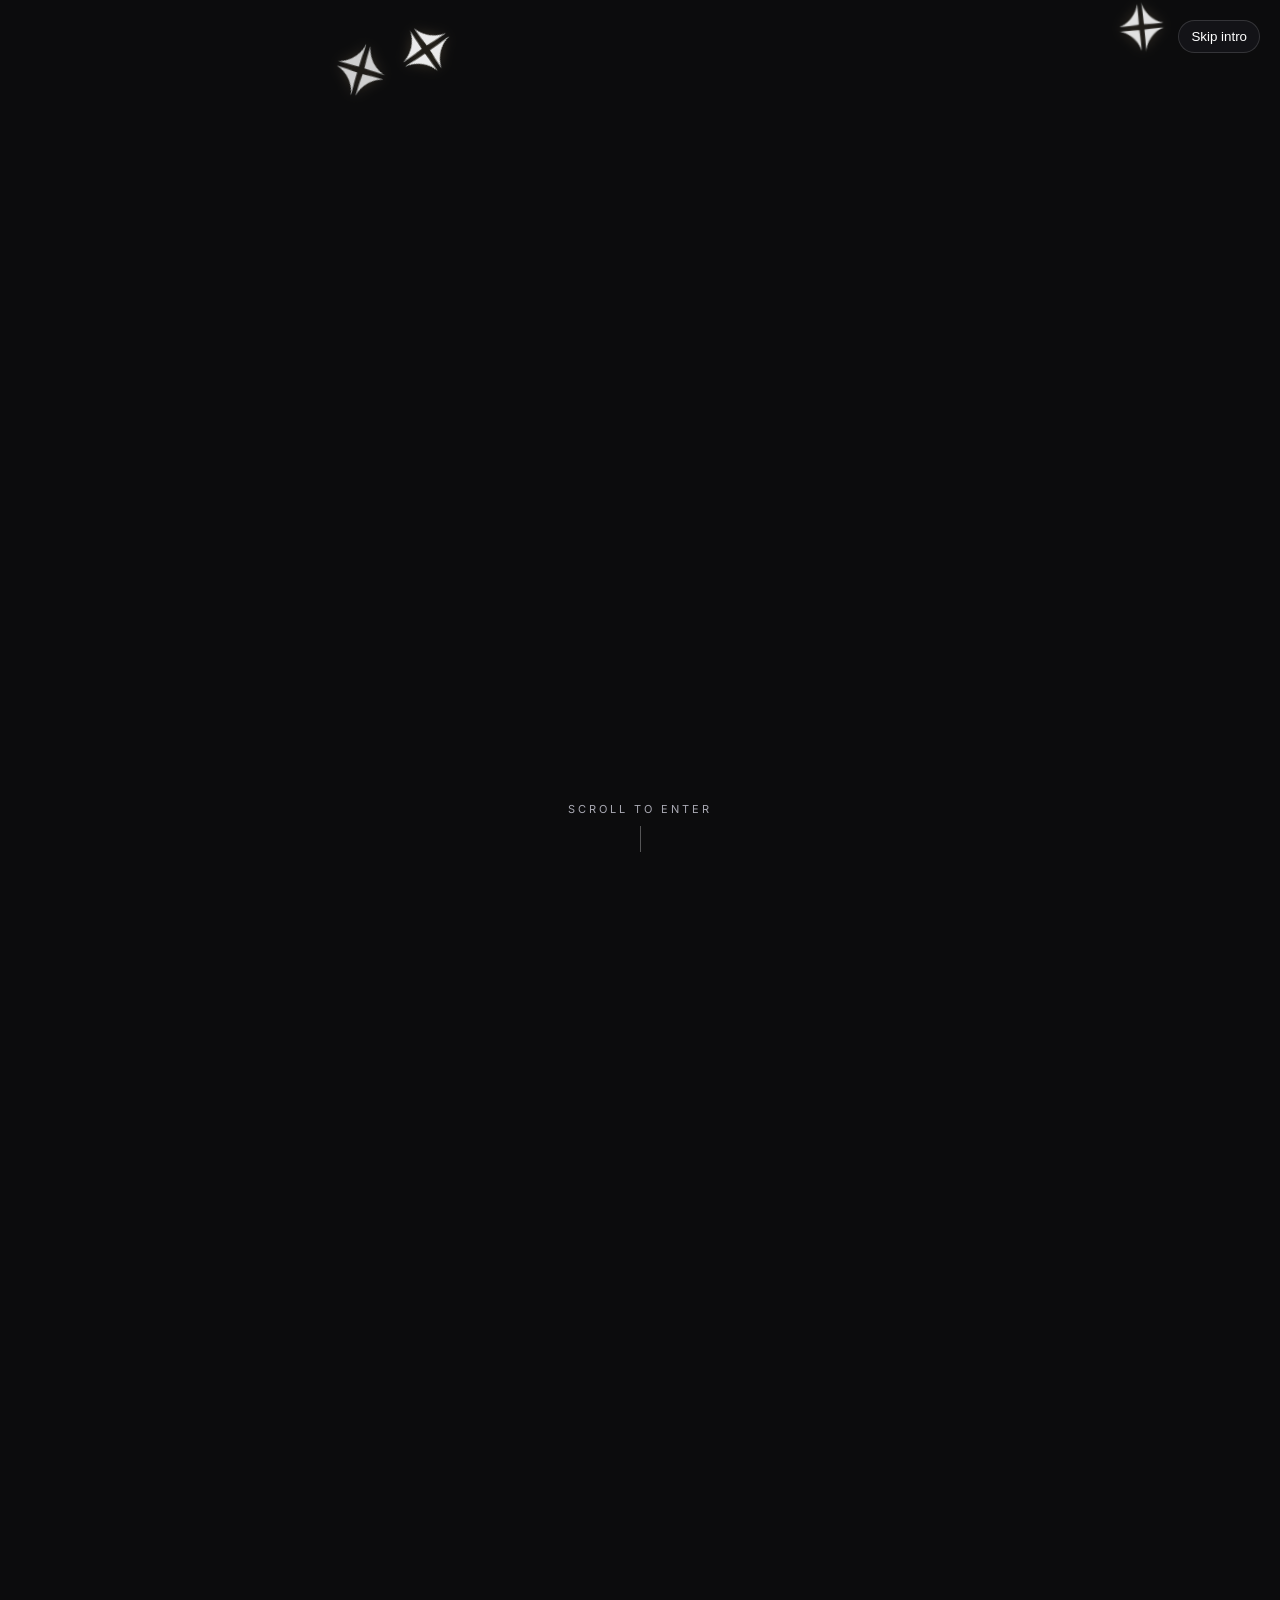
==== home.html @ 8ce342b6 "Revamped service interactive cards" ====
<!DOCTYPE html>
<html lang="en">
<head>
    <meta charset="utf-8" />
    <meta name="viewport" content="width=device-width,initial-scale=1" />
    <meta name="author" content="Tatenda Ndoro">
    <meta name="description" content="The official website for D40 Growth Agency">
    <link rel="icon" type="image/png" href="Imgs/D40 Star Black Trans.png">
    <title>D40</title>
    <link rel="stylesheet" href="css/style.css">
    <!-- Fonts -->
  <link rel="preconnect" href="https://fonts.gstatic.com" crossorigin>
  <link href="https://fonts.googleapis.com/css2?family=Playfair+Display:wght@600;700&family=Inter:wght@400;500;600&display=swap" rel="stylesheet">
</head>
<body>
  <div id="cursor-light" aria-hidden="true"></div>

    <!-- Intro Overlay -->
     <div id="intro-screen">
      <button class="btn intro-skip" id="introSkip" type="button">Skip intro</button>
      <div class="star-rain" id="starRain" aria-hidden="true"></div>
      <p class="intro-hint">Scroll to enter</p>
    </div>

    <!--Main site-->

    <div id="page-content">

        <header class="site-header" role="banner">

          <nav class="nav" aria-label="primary-navigation">

            <a class="brand" href="..." aria-label="Home">
              <img src="Imgs/D40 Monogram White Trans.png" alt=""><!--<h1><b><i>D40</i></b></h1>-->
              <span>Agency</span>
            </a>

            <div class="controls">
              <a class="btn" href="https://instagram.com/godhasdonia" target="_blank" rel="noopener">Get a Quote</a>
              <a class="btn" href="https://instagram.com/godhasdonia" target="_blank" rel="noopener">Log in</a>
              <a class="btn" href="https://instagram.com/godhasdonia" target="_blank" rel="noopener">Sign in</a>
            </div>

          </nav>

        <div> 
          <!-- New navigation menu under header -->
          <nav class="sub-nav" aria-label="Main navigation">

          <ul>
            <h2><li><a href="...">Home</a></li></h2>
            <h2><li><a href="...">About</a></li></h2>
            <h2><li><a href="...">Services</a></li></h2>
            <h2><li><a href="...">Work</a></li></h2>
            <h2><li><a href="...">Contact</a></li></h2>
          </ul>

          </nav>
        </div>
    </div>

  </header>

  <main class="split">
      <div>
        <p class="kicker">BUILT FOR SCALE</p>
        <h1>Built for businesses ready to scale.</h1>
        <p class="headline">
          <span class="line">We build high-performing websites</span>
          <span class="line">and growth strategies that help</span>
          <span class="line">ambitious businesses scale.</span>
      </p>
      </div>
      <div class="mark">
        <img src="Imgs/D40 Star White Trans.png" alt="">
      </div>
    </main>

    <section class="positioning" id="positioning">
      <div class="positioning__intro">
        <h2 class="positioning__headline">Digital growth, built different.</h2>
        <p class="positioning__copy">D40 combines web development, SEO and digital strategy to turn your online presence into a growth engine.</p>
      </div>
      <div class="positioning__points">
        <div class="positioning__point">
          <p class="positioning__label">Web Development</p>
          <p class="positioning__detail">Built to perform.</p>
        </div>
        <div class="positioning__point">
          <p class="positioning__label">SEO</p>
          <p class="positioning__detail">Built to be found.</p>
        </div>
        <div class="positioning__point">
          <p class="positioning__label">Strategy</p>
          <p class="positioning__detail">Built to grow.</p>
        </div>
      </div>
    </section>

    </div>
    <noscript><style>.positioning__intro,.positioning__point{opacity:1!important;transform:none!important;}</style></noscript>

    <section class="services" id="services">
      <div class="services__intro">
        <p class="services__kicker">Services</p>
        <h2 class="services__headline">What We Build</h2>
        <p class="services__copy">From your first website to your next stage of growth, we create the digital infrastructure businesses need to compete online.</p>
      </div>

      <div class="services__grid">

        <article class="service-card">
          <button class="service-card__toggle" type="button" aria-expanded="false" aria-controls="service-detail-web">
            <span class="service-card__header">
              <span class="service-card__index">01</span>
              <span class="service-card__label">Web Development</span>
            </span>
            <span class="service-card__tagline">Websites built for more than looking good.</span>
            <span class="service-card__icon" aria-hidden="true"></span>
          </button>
          <div class="service-card__detail" id="service-detail-web" aria-hidden="true">
            <div class="service-card__detail-inner">
              <p class="service-card__desc">We design and develop modern, responsive websites that are built around your business objectives. From landing pages to full web applications, we focus on performance, usability, accessibility and conversion.</p>
              <ul class="service-card__list">
                <li>Custom development</li>
                <li>Responsive design</li>
                <li>Performance optimisation</li>
                <li>Web applications</li>
              </ul>
              <a class="service-card__link" href="#">Explore Web Development →</a>
            </div>
          </div>
        </article>

        <article class="service-card">
          <button class="service-card__toggle" type="button" aria-expanded="false" aria-controls="service-detail-seo">
            <span class="service-card__header">
              <span class="service-card__index">02</span>
              <span class="service-card__label">SEO</span>
            </span>
            <span class="service-card__tagline">Get discovered by the people looking for you.</span>
            <span class="service-card__icon" aria-hidden="true"></span>
          </button>
          <div class="service-card__detail" id="service-detail-seo" aria-hidden="true">
            <div class="service-card__detail-inner">
              <p class="service-card__desc">We improve your website's visibility across search engines through technical optimisation, content strategy and ongoing performance analysis.</p>
              <ul class="service-card__list">
                <li>Technical SEO</li>
                <li>On-page optimisation</li>
                <li>Keyword research</li>
                <li>Local SEO</li>
              </ul>
              <a class="service-card__link" href="#">Explore SEO →</a>
            </div>
          </div>
        </article>

        <article class="service-card">
          <button class="service-card__toggle" type="button" aria-expanded="false" aria-controls="service-detail-growth">
            <span class="service-card__header">
              <span class="service-card__index">03</span>
              <span class="service-card__label">Digital Growth</span>
            </span>
            <span class="service-card__tagline">Turn your digital presence into a growth engine.</span>
            <span class="service-card__icon" aria-hidden="true"></span>
          </button>
          <div class="service-card__detail" id="service-detail-growth" aria-hidden="true">
            <div class="service-card__detail-inner">
              <p class="service-card__desc">We look beyond individual channels to understand how your website, search presence and customer journey work together. Our strategies are designed around measurable business outcomes.</p>
              <ul class="service-card__list">
                <li>Conversion optimisation</li>
                <li>Customer journey optimisation</li>
                <li>Analytics &amp; reporting</li>
                <li>Growth planning</li>
              </ul>
              <a class="service-card__link" href="#">Explore Digital Growth →</a>
            </div>
          </div>
        </article>

      </div>
    </section>

  <script src="script.js"></script>
</body>
</html>
---- css/style.css ----
:root {
      --bg: #0c0c0d;
      --surface: #131316;
      --text: #ffffff;
      --muted: #a9a9b3;
      --accent: #006326;
      --card: #16161a;
      --shadow: 0 10px 30px rgba(0,0,0,.25);
      --radius: 14px;
      --ring: 0 0 0 2px rgba(215,183,122,.2);
    }
    [data-theme="light"] {
      --bg: #faf9f7;
      --surface: #ffffff;
      --text: #1b1b1b;
      --muted: #5e5e66;
      --accent: #3a4ad9; 
      --card: #ffffff;
      --shadow: 0 10px 30px rgba(0,0,0,.08);
      --ring: 0 0 0 2px rgba(58,74,217,.12);
    }

    * { box-sizing: border-box; }
    html, body { height: 100%; }
    body {
      margin: 0;
      font-family: Inter, system-ui, -apple-system, Segoe UI, Roboto, Arial, sans-serif;
      color: var(--text);
      background: radial-gradient(1200px 600px at 70% -200px, rgba(215,183,122,.08), transparent 60%), var(--bg);
      letter-spacing: 0.1px;
    }

  /* Intro/Star Rain Overlay */

  html.intro-active, body.intro-active { overflow: hidden; height: 100%; }

  #intro-screen {
    position: fixed;
    inset: 0;
    z-index: 9999;
    background: var(--bg);
    overflow: hidden;
    display: flex;
    align-items: flex-end;
    justify-content: center;
    transition: opacity 1.2s ease;
  }

  #intro-screen.leaving {
    opacity: 0;
    pointer-events: none; /* let scroll/clicks reach the home page underneath while it's fading */ 
  }

  .star-rain { position: absolute; inset: 0; pointer-events: none; }

  .rain-star {
    position: absolute;
    top: 0; left: 0;
    will-change: transform;
    filter: drop-shadow(0 0 6px rgba(215,183,122,.25));
    pointer-events: none; /* the cursor pushes stars via JS proximity, not by hovering the img itself */  
  }

  .intro-hint {
    position: relative;
    margin: 0 0 48px;
    color: var(--muted);
    font-size: 11px;
    letter-spacing: 3px;
    text-transform: uppercase;
    display: flex; flex-direction: column; align-items: center; gap: 10px;
    opacity: 0;
    animation: hint-in .6s ease 1.1s forwards;
  }
  .intro-hint::after {
    content: "";
    width: 1px; height: 26px;
    background: color-mix(in srgb, var(--text) 30%, transparent);
    display: block;
    animation: hint-line 1.6s ease-in-out infinite;
  }
  @keyframes hint-in { to { opacity: 1; } }
  @keyframes hint-line {
    0%, 100% { transform: scaleY(.4); opacity: .4; }
    50%      { transform: scaleY(1);  opacity: 1;  }
  }

  .intro-skip {
    position: fixed; top: 20px; right: 20px; z-index: 10000;
  }

  @media (prefers-reduced-motion: reduce) {
    #intro-screen, .rain-star, .intro-hint, .btn { animation: none !important; transition: none !important; }
  }

    /* Mouse-follow spotlight */
    #cursor-light {
      position: fixed;
      top: 0; left: 0;
      z-index: -1;
      width: 640px;
      height: 640px;
      border-radius: 50%;
      pointer-events: none;
      background: radial-gradient(circle, color-mix(in srgb, var(--text) 10%, transparent) 0%, transparent 70%);
      filter: blur(60px);
      opacity: 0;
      transition: opacity .8s ease;
      will-change: transform;
    }
    #cursor-light.active { opacity: 1; }

    @media (prefers-reduced-motion: reduce), (pointer: coarse) {
      #cursor-light { display: none; }
    }

    /* Header */
    .site-header {
      position: sticky; top: 0; z-index: 50;
      backdrop-filter: blur(10px);
      background: color-mix(in srgb, var(--bg) 80%, transparent);
      border-bottom: 1px solid color-mix(in srgb, var(--text) 12%, transparent);
    }
    .nav {
      max-width: 1700px; margin: 0 auto; padding: 14px 20px;
      display: flex; align-items: center; justify-content: space-between;
      gap: 16px;
    }
    .brand {
      display: flex; 
      align-items: baseline; 
      gap: 10px;
      text-decoration: none; 
      color: var(--text);
      margin-bottom: -40px;
    }
    .brand img {
      margin-top: -10px;
      height: 125px;
      font: 700 60px/1 Playfair Display, serif;
      letter-spacing: 1px;
    }
    .brand span {
      transform: translateY(-30px);
      margin-left: -5px;
      font-size: 25px; color: (--text);
      text-transform: uppercase; letter-spacing: 2px;
    }
    .controls { display: flex; align-items: center; gap: 8px; }
    .btn {
      border: 1px solid color-mix(in srgb, var(--text) 14%, transparent);
      background: color-mix(in srgb, var(--card) 86%, transparent);
      color: var(--text);
      padding: 8px 12px; border-radius: 999px; cursor: pointer;
      transition: transform .2s ease, background .2s ease, border-color .2s ease;
    }
    .btn:hover { transform: translateY(-3px); }
    .btn:focus-visible { outline: none; box-shadow: var(--ring); }
    .toggle {
      display: inline-flex; align-items: center; gap: 8px;
    }

    .sub-nav {
      max-width: 1100px;
      margin: 0 auto;
      padding: 0px 10px;
    }

.sub-nav ul {
  list-style: none;
  margin: 0;
  padding: 0;
  display: flex;
  gap: 34px; /* space between links */
  justify-content: center; /* or center if you prefer */
}

.sub-nav a {
  text-decoration: none;
  color: var(--text);
  font-weight: 500;
  transition: color 0.2s ease;
}

.sub-nav a:hover {
  color: var(--muted);
}

/* Placeholder "home page" content, standing in for your real page */
  .split {
    max-width: 1200px; margin: 0 auto; padding: 64px 20px;
    min-height: 72vh;
    display: grid; grid-template-columns: 1fr 1fr; align-items: center; gap: 40px;
  }
  .split .kicker { text-transform: uppercase; font-size: 11px; letter-spacing: 2px; color: var(--muted); margin: 0 0 10px; }
  .split h1 { font: 700 44px/1.1 "Playfair Display", serif; margin: 0 0 16px; }
  .headline .line {
  color: var(--muted); font-size: 28px; line-height: 1.4; max-width: 46ch;
  display: block;
  opacity: 0;
  transform: translateY(14px);
}

.headline.reveal-in .line {
  animation: line-fade-up 1s cubic-bezier(.22,.8,.2,1) forwards;
}
.headline.reveal-in .line:nth-child(1) { animation-delay: 0ms;   }
.headline.reveal-in .line:nth-child(2) { animation-delay: 150ms; }
.headline.reveal-in .line:nth-child(3) { animation-delay: 300ms; }

@keyframes line-fade-up {
  to { opacity: 1; transform: translateY(0); }
}

@media (prefers-reduced-motion: reduce) {
  .headline .line { opacity: 1; transform: none; animation: none !important; }
}
  .split p.copy { color: var(--muted); font-size: 16px; line-height: 1.7; max-width: 46ch; }
  .split .mark { display: flex; justify-content: center; }
  .split .mark img { width: min(320px, 70%); opacity: .95; }
  @media (max-width: 800px) {
    .split { grid-template-columns: 1fr; text-align: center; }
    .split .mark img { width: min(220px, 60%); }
  }

.split .mark img {
  animation: star-float 1s ease-in-out infinite;
             /*star-glow 5.5s ease-in-out infinite;*/
  will-change: transform, filter;
}

@keyframes star-float {
  0%, 100% { transform: translateY(0); }
  50%      { transform: translateY(-1.5px); }
}

@keyframes star-glow {
  0%, 100% { filter: drop-shadow(0 0 0 transparent); }
  50%      { filter: drop-shadow(0 0 10px color-mix(in srgb, var(--accent) 45%, transparent)); }
}

@media (prefers-reduced-motion: reduce) {
  .split .mark img { animation: none !important; }
}

    /* Hero */
    .hero {
      max-width: 1100px; margin: 24px auto 10px; padding: 10px 20px 0;
    }
    .kicker {
      text-transform: uppercase; font-size: 11px; letter-spacing: 2px; color: var(--muted);
    }
    .title {
      margin: 6px 0 12px;
      font: 700 48px/1.05 Playfair Display, serif;
      letter-spacing: 0.2px;
    }
    .subtitle {
      margin: 0; max-width: 680px; color: var(--muted); font-size: 16px; line-height: 1.6;
    }

/*Positioning Section Styling*/
.positioning {
  max-width: 1100px;
  margin: 0 auto;
  padding: 100px 20px 120px;
  border-top: 1px solid color-mix(in srgb, var(--text) 10%, transparent);
}

.positioning__intro {
  max-width: 640px;
  margin: 0 auto 64px;
  text-align: center;
}

.positioning__headline {
  margin: 0 0 16px;
  font: 600 44px/1.3 Playfair Display, sans-serif;
  letter-spacing: 1px;
}

.positioning__copy {
  margin: 0;
  color: var(--muted);
  font-size: 22px;
  line-height: 1.7;
}

.positioning__points {
  display: grid;
  grid-template-columns: repeat(3, 1fr);
  gap: 40px;
  text-align: center;
}

.positioning__point {
  padding: 24px 12px 0;
  border-top: 1px solid color-mix(in srgb, var(--text) 10%, transparent);
}

.positioning__label {
  margin: 0 0 8px;
  font-size: 22px;
  font-weight: 600;
  letter-spacing: 2px;
  text-transform: uppercase;
  color: var(--accent);
}

.positioning__detail {
  margin: 0;
  font-size: 20px;
  color: var(--text);
}

@media (max-width: 800px) {
  .positioning__points { grid-template-columns: 1fr; gap: 28px; }
}

/* Sequential scroll reveal */
.positioning__intro,
.positioning__point {
  opacity: 0;
  transform: translateY(18px);
  transition: opacity .7s cubic-bezier(.22,.8,.2,1), transform .7s cubic-bezier(.22,.8,.2,1);
}
.positioning.in-view .positioning__intro,
.positioning.in-view .positioning__point {
  opacity: 1;
  transform: translateY(0);
}
.positioning.in-view .positioning__point:nth-child(1) { transition-delay: 200ms; }
.positioning.in-view .positioning__point:nth-child(2) { transition-delay: 350ms; }
.positioning.in-view .positioning__point:nth-child(3) { transition-delay: 500ms; }

@media (prefers-reduced-motion: reduce) {
  .positioning__intro, .positioning__point {
    opacity: 1; transform: none; transition: none !important;
  }
}

/*  Services  */
.services {
  max-width: 1300px;
  margin: 0 auto;
  padding: 40px 20px 140px;
}

.services__intro {
  max-width: 640px;
  margin: 0 auto 72px;
  text-align: center;
}
.services__kicker {
  text-transform: uppercase;
  font-size: 18px;
  letter-spacing: 2px;
  color: var(--muted);
  margin: 0 0 14px;
}
.services__headline {
  margin: 0 0 16px;
  font: 700 44px/1.3 "Playfair Display", serif;
  letter-spacing: 1.8px;
}

.services__copy {
  margin: 0;
  color: var(--muted);
  font-size: 22px;
  line-height: 1.7;
}

.services__grid {
  display: flex;
  gap: 24px;
  align-items: flex-start;
}

.service-card {
  flex: 1 1 0;
  display: flex;
  flex-direction: column;
  background: var(--card);
  border: 1px solid color-mix(in srgb, var(--text) 10%, transparent);
  border-radius: var(--radius);
  box-shadow: var(--shadow);
  overflow: hidden;
  transition: flex-grow .5s cubic-bezier(.22,.8,.2,1), border-color .3s ease;
}

.services__grid:hover .service-card,
.services__grid:has(.service-card.is-open) .service-card {
  flex-grow: 0.85;
}
.services__grid:hover .service-card:hover,
.services__grid:has(.service-card.is-open) .service-card.is-open {
  flex-grow: 1.3;
  border-color: color-mix(in srgb, var(--accent) 40%, transparent);
}

.service-card__toggle {
  all: unset;
  box-sizing: border-box;
  cursor: pointer;
  display: flex;
  flex-direction: column;
  justify-content: space-between;
  gap: 24px;
  min-height: 360px;
  padding: 36px 32px;
}
.service-card__toggle:focus-visible { outline: none; box-shadow: inset var(--ring); }

.service-card__header { display: flex; align-items: baseline; gap: 12px; }
.service-card__index { font-size: 13px; font-weight: 600; letter-spacing: 1px; color: var(--accent); }
.service-card__label {
  font: 700 21px/1.3 "Playfair Display", serif;
  text-transform: uppercase;
  letter-spacing: .5px;
}
.service-card__tagline { color: var(--muted); font-size: 15px; line-height: 1.6; }

.service-card__icon {
  align-self: flex-end;
  position: relative;
  width: 22px; height: 22px;
  flex-shrink: 0;
  transition: transform .35s ease;
}
.service-card__icon::before,
.service-card__icon::after {
  content: "";
  position: absolute;
  top: 50%; left: 50%;
  background: var(--text);
}
.service-card__icon::before { width: 22px; height: 1px; transform: translate(-50%, -50%); }
.service-card__icon::after  { width: 1px; height: 22px; transform: translate(-50%, -50%); }
.service-card:hover .service-card__icon,
.service-card.is-open .service-card__icon {
  transform: rotate(45deg); /* + becomes × */
}

.service-card__detail {
  display: grid;
  grid-template-rows: 0fr;
  transition: grid-template-rows .5s cubic-bezier(.22,.8,.2,1);
}
.service-card:hover .service-card__detail,
.service-card:focus-within .service-card__detail,
.service-card.is-open .service-card__detail {
  grid-template-rows: 1fr;
}
.service-card__detail-inner { overflow: hidden; }

.service-card__desc {
  margin: 0;
  padding: 0 32px;
  color: var(--muted);
  font-size: 15px;
  line-height: 1.7;
}
.service-card__list {
  list-style: none;
  margin: 20px 0 0;
  padding: 0 32px;
  display: grid;
  gap: 10px;
}
.service-card__list li { font-size: 14px; padding-left: 22px; position: relative; }
.service-card__list li::before { content: "✓"; position: absolute; left: 0; color: var(--accent); }

.service-card__link {
  display: block;
  margin: 28px 32px 32px;
  color: var(--text);
  text-decoration: none;
  font-size: 14px;
  font-weight: 600;
  width: fit-content;
  border-bottom: 1px solid color-mix(in srgb, var(--text) 25%, transparent);
  padding-bottom: 2px;
  transition: border-color .2s ease, color .2s ease;
}
.service-card__link:hover { color: var(--accent); border-color: var(--accent); }

@media (prefers-reduced-motion: reduce) {
  .service-card, .service-card__detail, .service-card__icon { transition: none !important; }
}

@media (max-width: 900px) {
  .services__grid { flex-direction: column; }
  .services__grid:hover .service-card,
  .services__grid:hover .service-card:hover,
  .services__grid:has(.service-card.is-open) .service-card,
  .services__grid:has(.service-card.is-open) .service-card.is-open {
    flex-grow: 1;
  }
}

@media (prefers-reduced-motion: reduce) {
  .service-card, .service-card__default, .service-card__preview { transition: none !important; }
}
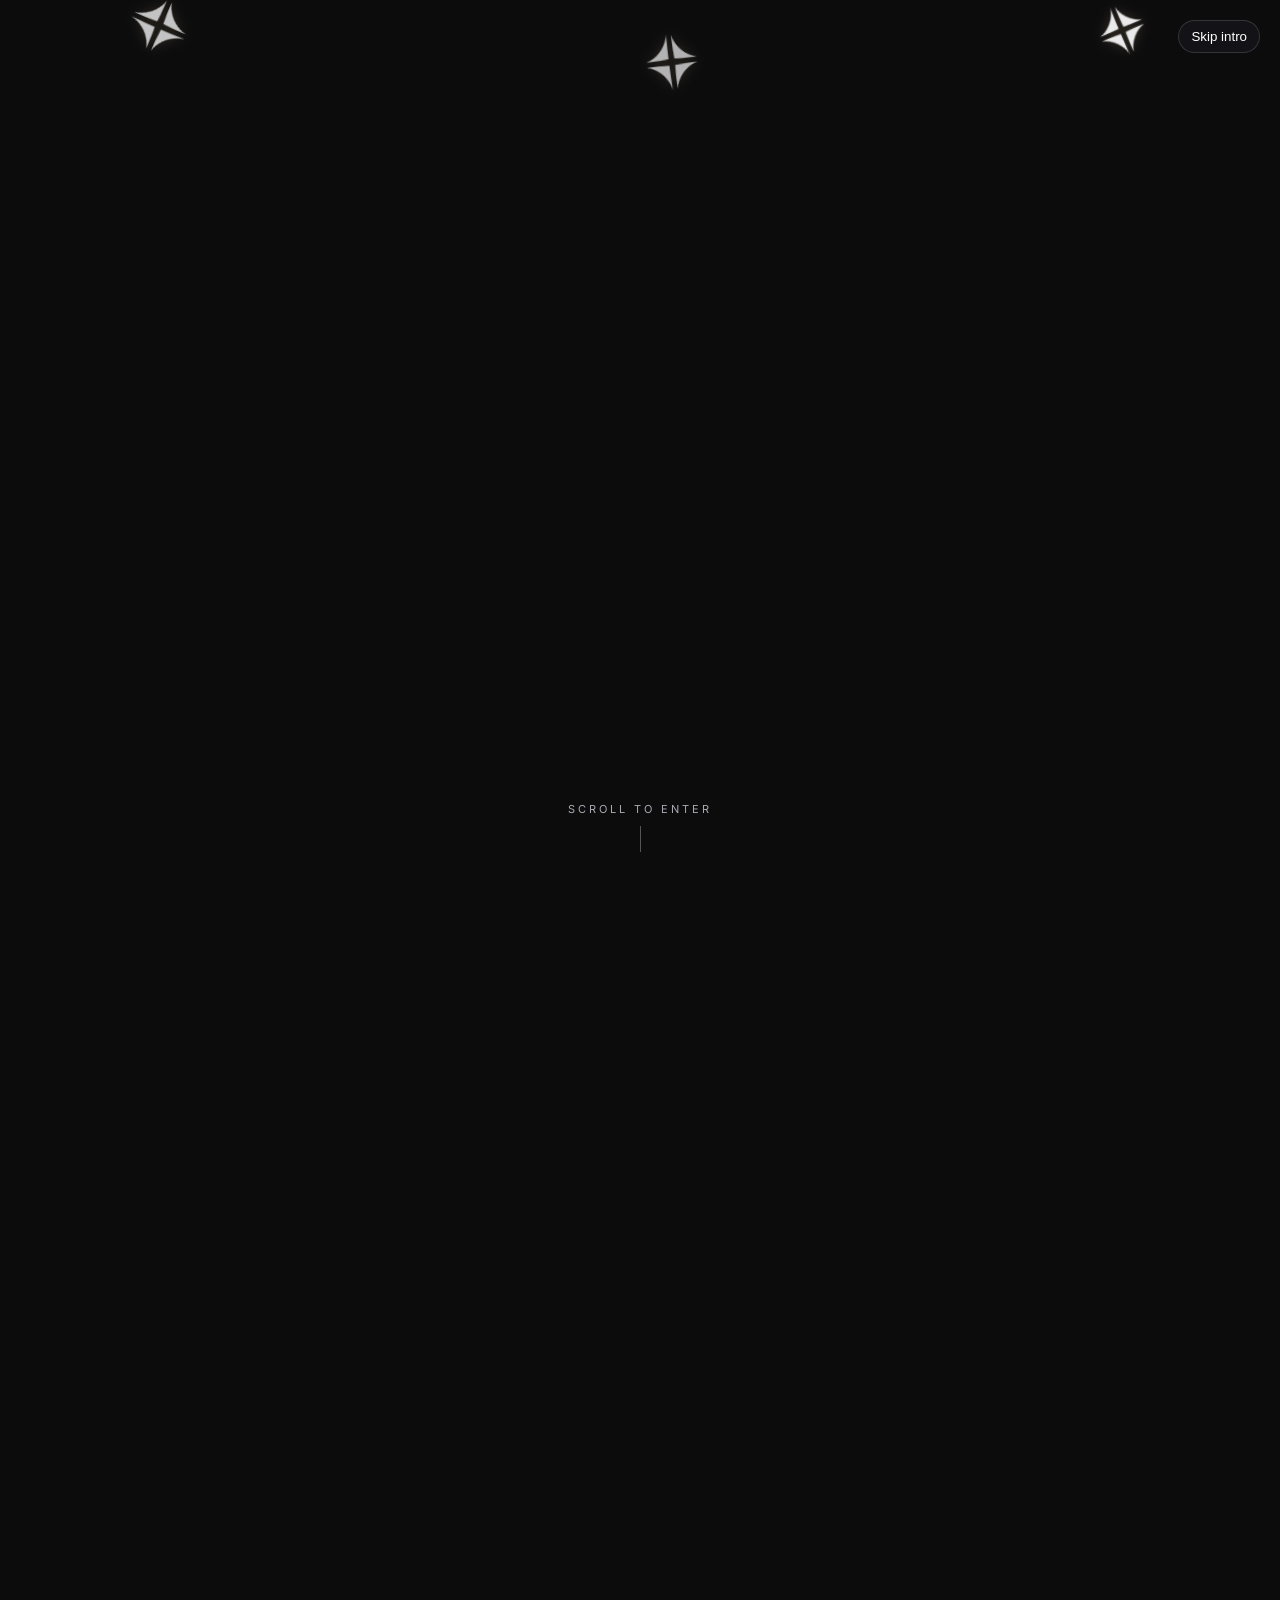
==== commit a6e69187: "Approach section implemented in html" ====
--- a/home.html
+++ b/home.html
@@ -181,6 +181,132 @@
       </div>
     </section>
 
+    <section class="approach" id="approach">
+  <div class="approach__intro">
+    <p class="approach__kicker">The D40 Approach</p>
+    <h2 class="approach__headline">Built for Scale.</h2>
+    <p class="approach__copy">Great digital experiences aren't built once. They're designed to evolve.</p>
+  </div>
+
+  <div class="approach__steps">
+
+    <article class="approach-step">
+      <button class="approach-step__toggle" type="button" aria-expanded="false" aria-controls="approach-detail-discover">
+        <span class="approach-step__index">01</span>
+        <span class="approach-step__heading">
+          <span class="approach-step__label">Discover</span>
+          <span class="approach-step__tagline">We start by understanding the business behind the brief.</span>
+        </span>
+        <span class="approach-step__icon" aria-hidden="true"></span>
+      </button>
+      <div class="approach-step__detail" id="approach-detail-discover" aria-hidden="true">
+        <div class="approach-step__detail-inner">
+          <p class="approach-step__desc">Before we design, develop or optimise anything, we take the time to understand your business, your audience, your market and what success actually looks like for you. We identify the problems holding your digital presence back and the opportunities that could move the business forward.</p>
+          <p class="approach-step__list-label">We look at:</p>
+          <ul class="approach-step__list">
+            <li>Your business objectives and growth goals</li>
+            <li>Your target audience and customer journey</li>
+            <li>Your current website and digital presence</li>
+            <li>Your competitors and market positioning</li>
+            <li>Existing performance and analytics</li>
+            <li>Opportunities for improvement and growth</li>
+          </ul>
+          <p class="approach-step__outcome"><span>The outcome:</span> a clear understanding of what needs to be built, improved or changed — and why.</p>
+        </div>
+      </div>
+    </article>
+
+    <article class="approach-step">
+      <button class="approach-step__toggle" type="button" aria-expanded="false" aria-controls="approach-detail-build">
+        <span class="approach-step__index">02</span>
+        <span class="approach-step__heading">
+          <span class="approach-step__label">Build</span>
+          <span class="approach-step__tagline">We turn strategy into a digital experience built around your goals.</span>
+        </span>
+        <span class="approach-step__icon" aria-hidden="true"></span>
+      </button>
+      <div class="approach-step__detail" id="approach-detail-build" aria-hidden="true">
+        <div class="approach-step__detail-inner">
+          <p class="approach-step__desc">Once we understand where you're going, we create the digital foundations to help you get there. From websites and web applications to the technical infrastructure behind them, every decision is made with usability, performance and your customers in mind.</p>
+          <p class="approach-step__list-label">We focus on:</p>
+          <ul class="approach-step__list">
+            <li>Purpose-driven design and user experience</li>
+            <li>Responsive development across devices</li>
+            <li>Fast, reliable and scalable infrastructure</li>
+            <li>Clear conversion paths and calls to action</li>
+            <li>Strong technical foundations</li>
+            <li>Integrations, analytics and essential functionality</li>
+          </ul>
+          <p class="approach-step__outcome"><span>The outcome:</span> a digital experience that doesn't just represent your business — it actively supports it.</p>
+        </div>
+      </div>
+    </article>
+
+    <article class="approach-step">
+      <button class="approach-step__toggle" type="button" aria-expanded="false" aria-controls="approach-detail-optimise">
+        <span class="approach-step__index">03</span>
+        <span class="approach-step__heading">
+          <span class="approach-step__label">Optimise</span>
+          <span class="approach-step__tagline">Launch isn't the finish line. It's where the learning begins.</span>
+        </span>
+        <span class="approach-step__icon" aria-hidden="true"></span>
+      </button>
+      <div class="approach-step__detail" id="approach-detail-optimise" aria-hidden="true">
+        <div class="approach-step__detail-inner">
+          <p class="approach-step__desc">Once your digital presence is live, we analyse how it's performing. We use data, user behaviour and search performance to identify what's working, what's underperforming and where further opportunities exist.</p>
+          <p class="approach-step__list-label">We analyse:</p>
+          <ul class="approach-step__list">
+            <li>Website performance and user behaviour</li>
+            <li>Search visibility and SEO performance</li>
+            <li>Conversion and engagement rates</li>
+            <li>Technical performance</li>
+            <li>Customer journeys and friction points</li>
+            <li>Competitor and market changes</li>
+          </ul>
+          <p class="approach-step__desc">We then use those insights to make targeted improvements rather than relying on guesswork.</p>
+          <p class="approach-step__outcome"><span>The outcome:</span> a digital presence that becomes more effective over time.</p>
+        </div>
+      </div>
+    </article>
+
+    <article class="approach-step">
+      <button class="approach-step__toggle" type="button" aria-expanded="false" aria-controls="approach-detail-scale">
+        <span class="approach-step__index">04</span>
+        <span class="approach-step__heading">
+          <span class="approach-step__label">Scale</span>
+          <span class="approach-step__tagline">We build on what's working and prepare for what's next.</span>
+        </span>
+        <span class="approach-step__icon" aria-hidden="true"></span>
+      </button>
+      <div class="approach-step__detail" id="approach-detail-scale" aria-hidden="true">
+        <div class="approach-step__detail-inner">
+          <p class="approach-step__desc">Growth isn't about making your business bigger for the sake of it. It's about creating the systems, digital presence and strategy that allow your business to grow without constantly starting from scratch.</p>
+          <p class="approach-step__desc">As your business evolves, we identify new opportunities, expand what works and adapt your digital strategy to match your next stage.</p>
+          <p class="approach-step__list-label">We help you:</p>
+          <ul class="approach-step__list">
+            <li>Expand your digital presence</li>
+            <li>Reach new audiences and markets</li>
+            <li>Increase qualified traffic and leads</li>
+            <li>Improve conversion opportunities</li>
+            <li>Introduce new digital capabilities</li>
+            <li>Continuously refine your strategy</li>
+            <li>Build systems that can support future growth</li>
+          </ul>
+          <p class="approach-step__outcome"><span>The outcome:</span> a digital foundation designed not just for where your business is today, but where you want it to go next.</p>
+        </div>
+      </div>
+    </article>
+
+  </div>
+
+  <div class="approach__close">
+    <p class="approach__close-line">Every stage feeds the next.</p>
+    <p class="approach__close-copy">We don't just build digital experiences. We create a foundation that can learn, improve and grow with your business.</p>
+  </div>
+</section>
+
+
+
   <script src="script.js"></script>
 </body>
 </html>
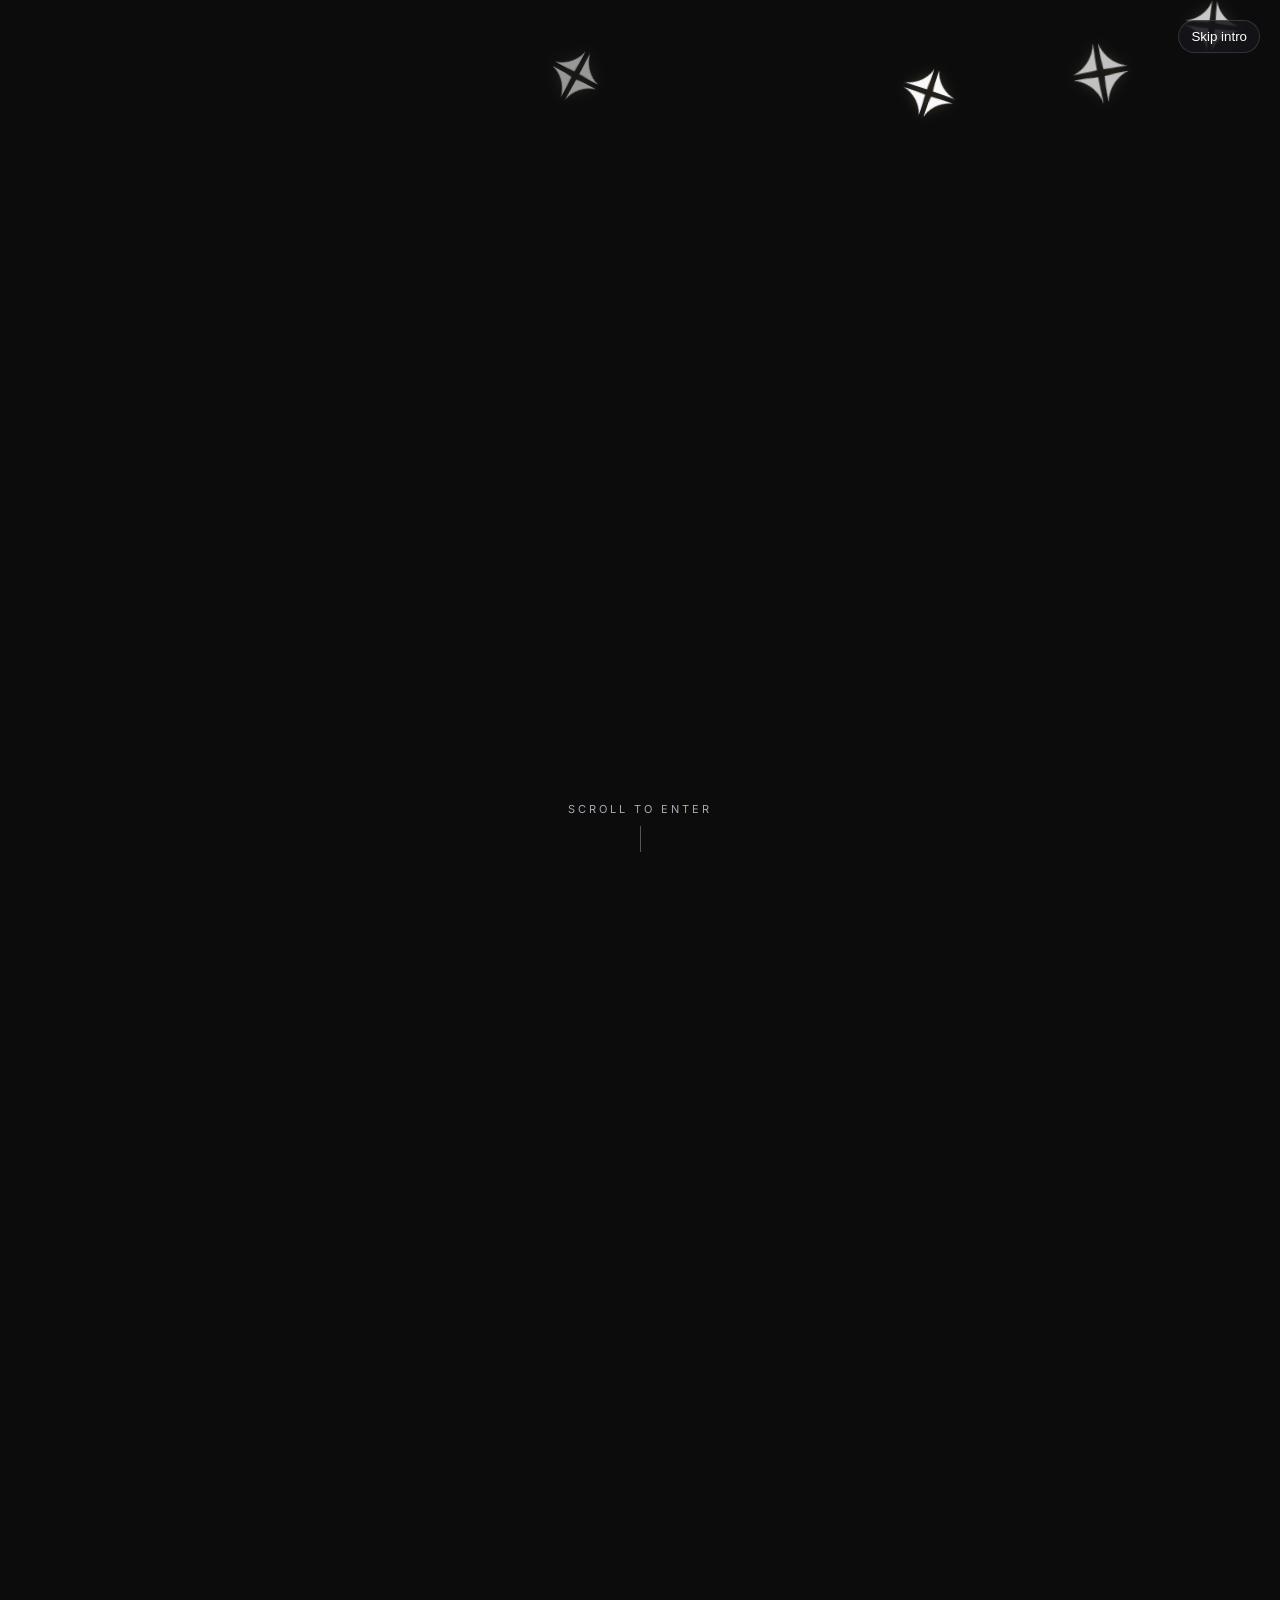
==== commit e03d42f0: "Why section html implemented" ====
--- a/home.html
+++ b/home.html
@@ -30,7 +30,7 @@
 
           <nav class="nav" aria-label="primary-navigation">
 
-            <a class="brand" href="..." aria-label="Home">
+            <a class="brand" href="home.html" aria-label="Home">
               <img src="Imgs/D40 Monogram White Trans.png" alt=""><!--<h1><b><i>D40</i></b></h1>-->
               <span>Agency</span>
             </a>
@@ -48,7 +48,7 @@
           <nav class="sub-nav" aria-label="Main navigation">
 
           <ul>
-            <h2><li><a href="...">Home</a></li></h2>
+            <h2><li><a href="home.html">Home</a></li></h2>
             <h2><li><a href="...">About</a></li></h2>
             <h2><li><a href="...">Services</a></li></h2>
             <h2><li><a href="...">Work</a></li></h2>
@@ -57,7 +57,7 @@
 
           </nav>
         </div>
-    </div>
+    
 
   </header>
 
@@ -182,131 +182,162 @@
     </section>
 
     <section class="approach" id="approach">
-  <div class="approach__intro">
-    <p class="approach__kicker">The D40 Approach</p>
-    <h2 class="approach__headline">Built for Scale.</h2>
-    <p class="approach__copy">Great digital experiences aren't built once. They're designed to evolve.</p>
-  </div>
-
-  <div class="approach__steps">
-
-    <article class="approach-step">
-      <button class="approach-step__toggle" type="button" aria-expanded="false" aria-controls="approach-detail-discover">
-        <span class="approach-step__index">01</span>
-        <span class="approach-step__heading">
-          <span class="approach-step__label">Discover</span>
-          <span class="approach-step__tagline">We start by understanding the business behind the brief.</span>
-        </span>
-        <span class="approach-step__icon" aria-hidden="true"></span>
-      </button>
-      <div class="approach-step__detail" id="approach-detail-discover" aria-hidden="true">
-        <div class="approach-step__detail-inner">
-          <p class="approach-step__desc">Before we design, develop or optimise anything, we take the time to understand your business, your audience, your market and what success actually looks like for you. We identify the problems holding your digital presence back and the opportunities that could move the business forward.</p>
-          <p class="approach-step__list-label">We look at:</p>
-          <ul class="approach-step__list">
-            <li>Your business objectives and growth goals</li>
-            <li>Your target audience and customer journey</li>
-            <li>Your current website and digital presence</li>
-            <li>Your competitors and market positioning</li>
-            <li>Existing performance and analytics</li>
-            <li>Opportunities for improvement and growth</li>
-          </ul>
-          <p class="approach-step__outcome"><span>The outcome:</span> a clear understanding of what needs to be built, improved or changed — and why.</p>
-        </div>
-      </div>
-    </article>
-
-    <article class="approach-step">
-      <button class="approach-step__toggle" type="button" aria-expanded="false" aria-controls="approach-detail-build">
-        <span class="approach-step__index">02</span>
-        <span class="approach-step__heading">
-          <span class="approach-step__label">Build</span>
-          <span class="approach-step__tagline">We turn strategy into a digital experience built around your goals.</span>
-        </span>
-        <span class="approach-step__icon" aria-hidden="true"></span>
-      </button>
-      <div class="approach-step__detail" id="approach-detail-build" aria-hidden="true">
-        <div class="approach-step__detail-inner">
-          <p class="approach-step__desc">Once we understand where you're going, we create the digital foundations to help you get there. From websites and web applications to the technical infrastructure behind them, every decision is made with usability, performance and your customers in mind.</p>
-          <p class="approach-step__list-label">We focus on:</p>
-          <ul class="approach-step__list">
-            <li>Purpose-driven design and user experience</li>
-            <li>Responsive development across devices</li>
-            <li>Fast, reliable and scalable infrastructure</li>
-            <li>Clear conversion paths and calls to action</li>
-            <li>Strong technical foundations</li>
-            <li>Integrations, analytics and essential functionality</li>
-          </ul>
-          <p class="approach-step__outcome"><span>The outcome:</span> a digital experience that doesn't just represent your business — it actively supports it.</p>
-        </div>
-      </div>
-    </article>
-
-    <article class="approach-step">
-      <button class="approach-step__toggle" type="button" aria-expanded="false" aria-controls="approach-detail-optimise">
-        <span class="approach-step__index">03</span>
-        <span class="approach-step__heading">
-          <span class="approach-step__label">Optimise</span>
-          <span class="approach-step__tagline">Launch isn't the finish line. It's where the learning begins.</span>
-        </span>
-        <span class="approach-step__icon" aria-hidden="true"></span>
-      </button>
-      <div class="approach-step__detail" id="approach-detail-optimise" aria-hidden="true">
-        <div class="approach-step__detail-inner">
-          <p class="approach-step__desc">Once your digital presence is live, we analyse how it's performing. We use data, user behaviour and search performance to identify what's working, what's underperforming and where further opportunities exist.</p>
-          <p class="approach-step__list-label">We analyse:</p>
-          <ul class="approach-step__list">
-            <li>Website performance and user behaviour</li>
-            <li>Search visibility and SEO performance</li>
-            <li>Conversion and engagement rates</li>
-            <li>Technical performance</li>
-            <li>Customer journeys and friction points</li>
-            <li>Competitor and market changes</li>
-          </ul>
-          <p class="approach-step__desc">We then use those insights to make targeted improvements rather than relying on guesswork.</p>
-          <p class="approach-step__outcome"><span>The outcome:</span> a digital presence that becomes more effective over time.</p>
-        </div>
-      </div>
-    </article>
-
-    <article class="approach-step">
-      <button class="approach-step__toggle" type="button" aria-expanded="false" aria-controls="approach-detail-scale">
-        <span class="approach-step__index">04</span>
-        <span class="approach-step__heading">
-          <span class="approach-step__label">Scale</span>
-          <span class="approach-step__tagline">We build on what's working and prepare for what's next.</span>
-        </span>
-        <span class="approach-step__icon" aria-hidden="true"></span>
-      </button>
-      <div class="approach-step__detail" id="approach-detail-scale" aria-hidden="true">
-        <div class="approach-step__detail-inner">
-          <p class="approach-step__desc">Growth isn't about making your business bigger for the sake of it. It's about creating the systems, digital presence and strategy that allow your business to grow without constantly starting from scratch.</p>
-          <p class="approach-step__desc">As your business evolves, we identify new opportunities, expand what works and adapt your digital strategy to match your next stage.</p>
-          <p class="approach-step__list-label">We help you:</p>
-          <ul class="approach-step__list">
-            <li>Expand your digital presence</li>
-            <li>Reach new audiences and markets</li>
-            <li>Increase qualified traffic and leads</li>
-            <li>Improve conversion opportunities</li>
-            <li>Introduce new digital capabilities</li>
-            <li>Continuously refine your strategy</li>
-            <li>Build systems that can support future growth</li>
-          </ul>
-          <p class="approach-step__outcome"><span>The outcome:</span> a digital foundation designed not just for where your business is today, but where you want it to go next.</p>
-        </div>
-      </div>
-    </article>
-
-  </div>
-
-  <div class="approach__close">
-    <p class="approach__close-line">Every stage feeds the next.</p>
-    <p class="approach__close-copy">We don't just build digital experiences. We create a foundation that can learn, improve and grow with your business.</p>
-  </div>
-</section>
-
-
-
+      <div class="approach__intro">
+        <p class="approach__kicker">The D40 Approach</p>
+        <h2 class="approach__headline">Built for Scale.</h2>
+        <p class="approach__copy">Great digital experiences aren't built once. They're designed to evolve.</p>
+      </div>
+
+      <div class="approach__steps">
+
+        <article class="approach-step">
+          <button class="approach-step__toggle" type="button" aria-expanded="false" aria-controls="approach-detail-discover">
+            <span class="approach-step__index">01</span>
+            <span class="approach-step__heading">
+              <span class="approach-step__label">Discover</span>
+              <span class="approach-step__tagline">We start by understanding the business behind the brief.</span>
+            </span>
+            <span class="approach-step__icon" aria-hidden="true"></span>
+          </button>
+          <div class="approach-step__detail" id="approach-detail-discover" aria-hidden="true">
+            <div class="approach-step__detail-inner">
+              <p class="approach-step__desc">Before we design, develop or optimise anything, we take the time to understand your business, your audience, your market and what success actually looks like for you. We identify the problems holding your digital presence back and the opportunities that could move the business forward.</p>
+              <p class="approach-step__list-label">We look at:</p>
+              <ul class="approach-step__list">
+                <li>Your business objectives and growth goals</li>
+                <li>Your target audience and customer journey</li>
+                <li>Your current website and digital presence</li>
+                <li>Your competitors and market positioning</li>
+                <li>Existing performance and analytics</li>
+                <li>Opportunities for improvement and growth</li>
+              </ul>
+              <p class="approach-step__outcome"><span>The outcome:</span> a clear understanding of what needs to be built, improved or changed — and why.</p>
+            </div>
+          </div>
+        </article>
+
+        <article class="approach-step">
+          <button class="approach-step__toggle" type="button" aria-expanded="false" aria-controls="approach-detail-build">
+            <span class="approach-step__index">02</span>
+            <span class="approach-step__heading">
+              <span class="approach-step__label">Build</span>
+              <span class="approach-step__tagline">We turn strategy into a digital experience built around your goals.</span>
+            </span>
+            <span class="approach-step__icon" aria-hidden="true"></span>
+          </button>
+          <div class="approach-step__detail" id="approach-detail-build" aria-hidden="true">
+            <div class="approach-step__detail-inner">
+              <p class="approach-step__desc">Once we understand where you're going, we create the digital foundations to help you get there. From websites and web applications to the technical infrastructure behind them, every decision is made with usability, performance and your customers in mind.</p>
+              <p class="approach-step__list-label">We focus on:</p>
+              <ul class="approach-step__list">
+                <li>Purpose-driven design and user experience</li>
+                <li>Responsive development across devices</li>
+                <li>Fast, reliable and scalable infrastructure</li>
+                <li>Clear conversion paths and calls to action</li>
+                <li>Strong technical foundations</li>
+                <li>Integrations, analytics and essential functionality</li>
+              </ul>
+              <p class="approach-step__outcome"><span>The outcome:</span> a digital experience that doesn't just represent your business — it actively supports it.</p>
+            </div>
+          </div>
+        </article>
+
+        <article class="approach-step">
+          <button class="approach-step__toggle" type="button" aria-expanded="false" aria-controls="approach-detail-optimise">
+            <span class="approach-step__index">03</span>
+            <span class="approach-step__heading">
+              <span class="approach-step__label">Optimise</span>
+              <span class="approach-step__tagline">Launch isn't the finish line. It's where the learning begins.</span>
+            </span>
+            <span class="approach-step__icon" aria-hidden="true"></span>
+          </button>
+          <div class="approach-step__detail" id="approach-detail-optimise" aria-hidden="true">
+            <div class="approach-step__detail-inner">
+              <p class="approach-step__desc">Once your digital presence is live, we analyse how it's performing. We use data, user behaviour and search performance to identify what's working, what's underperforming and where further opportunities exist.</p>
+              <p class="approach-step__list-label">We analyse:</p>
+              <ul class="approach-step__list">
+                <li>Website performance and user behaviour</li>
+                <li>Search visibility and SEO performance</li>
+                <li>Conversion and engagement rates</li>
+                <li>Technical performance</li>
+                <li>Customer journeys and friction points</li>
+                <li>Competitor and market changes</li>
+              </ul>
+              <p class="approach-step__desc">We then use those insights to make targeted improvements rather than relying on guesswork.</p>
+              <p class="approach-step__outcome"><span>The outcome:</span> a digital presence that becomes more effective over time.</p>
+            </div>
+          </div>
+        </article>
+
+        <article class="approach-step">
+          <button class="approach-step__toggle" type="button" aria-expanded="false" aria-controls="approach-detail-scale">
+            <span class="approach-step__index">04</span>
+            <span class="approach-step__heading">
+              <span class="approach-step__label">Scale</span>
+              <span class="approach-step__tagline">We build on what's working and prepare for what's next.</span>
+            </span>
+            <span class="approach-step__icon" aria-hidden="true"></span>
+          </button>
+          <div class="approach-step__detail" id="approach-detail-scale" aria-hidden="true">
+            <div class="approach-step__detail-inner">
+              <p class="approach-step__desc">Growth isn't about making your business bigger for the sake of it. It's about creating the systems, digital presence and strategy that allow your business to grow without constantly starting from scratch.</p>
+              <p class="approach-step__desc">As your business evolves, we identify new opportunities, expand what works and adapt your digital strategy to match your next stage.</p>
+              <p class="approach-step__list-label">We help you:</p>
+              <ul class="approach-step__list">
+                <li>Expand your digital presence</li>
+                <li>Reach new audiences and markets</li>
+                <li>Increase qualified traffic and leads</li>
+                <li>Improve conversion opportunities</li>
+                <li>Introduce new digital capabilities</li>
+                <li>Continuously refine your strategy</li>
+                <li>Build systems that can support future growth</li>
+              </ul>
+              <p class="approach-step__outcome"><span>The outcome:</span> a digital foundation designed not just for where your business is today, but where you want it to go next.</p>
+            </div>
+          </div>
+        </article>
+
+      </div>
+
+    <div class="approach__close">
+      <p class="approach__close-line">Every stage feeds the next.</p>
+      <p class="approach__close-copy">We don't just build digital experiences. We create a foundation that can learn, improve and grow with your business.</p>
+    </div>
+  </section>
+
+
+  <section class="why" id="why">
+    <div class="why__statement">
+      <h2 class="headline why__headline">
+        <span class="line">We're not here to just build you a website.</span>
+        <span class="line">Your website is only one part of your growth engine.</span>
+      </h2>
+    </div>
+
+    <div class="why__points">
+      <div class="why__point">
+        <p class="why__index">01</p>
+        <p class="why__label">Strategy First</p>
+        <p class="why__detail">Every project starts with understanding the business.</p>
+      </div>
+      <div class="why__point">
+        <p class="why__index">02</p>
+        <p class="why__label">Performance Obsessed</p>
+        <p class="why__detail">Fast, responsive and technically sound experiences.</p>
+      </div>
+      <div class="why__point">
+        <p class="why__index">03</p>
+        <p class="why__label">Built to Evolve</p>
+        <p class="why__detail">We build with your next stage of growth in mind.</p>
+      </div>
+      <div class="why__point">
+        <p class="why__index">04</p>
+        <p class="why__label">Long-Term Thinking</p>
+        <p class="why__detail">We don't disappear after launch.</p>
+      </div>
+    </div>
+  </section>
+</div>
   <script src="script.js"></script>
 </body>
 </html>
--- a/css/style.css
+++ b/css/style.css
@@ -501,4 +501,120 @@
 
 @media (prefers-reduced-motion: reduce) {
   .service-card, .service-card__default, .service-card__preview { transition: none !important; }
+}
+
+/* The D40 Approach */
+
+.approach {
+  max-width: 900px;
+  margin: 0 auto;
+  padding: 120px 20px 140px;
+  border-top: 1px solid color-mix(in srgb, var(--text) 10%, transparent);
+}
+
+.approach__intro {
+  max-width: 640px;
+  margin: 0 auto 72px;
+  text-align: center;
+}
+.approach__kicker { text-transform: uppercase; font-size: 18px; letter-spacing: 2px; color: var(--muted); margin: 0 0 14px; }
+.approach__headline { margin: 0 0 16px; font: 700 44px/1.15 "Playfair Display", serif; letter-spacing: 1.5px; }
+.approach__copy { margin: 0; color: var(--muted); font-size: 22px; line-height: 1.7; }
+
+.approach__steps { position: relative; display: flex; flex-direction: column; }
+
+/* the vertical spine, echoing "every stage feeds the next" */
+.approach__steps::before {
+  content: "";
+  position: absolute;
+  top: 28px; bottom: 28px; left: 36px;
+  width: 1px;
+  background: color-mix(in srgb, var(--text) 12%, transparent);
+  z-index: 0;
+}
+
+.approach-step { position: relative; border-top: 1px solid color-mix(in srgb, var(--text) 10%, transparent); }
+.approach-step:last-child { border-bottom: 1px solid color-mix(in srgb, var(--text) 10%, transparent); }
+
+.approach-step__toggle {
+  all: unset;
+  box-sizing: border-box;
+  width: 100%;
+  cursor: pointer;
+  display: grid;
+  grid-template-columns: 56px 1fr 22px;
+  align-items: center;
+  gap: 20px;
+  padding: 28px 8px;
+}
+.approach-step__toggle:focus-visible { outline: none; box-shadow: var(--ring); border-radius: 8px; }
+
+.approach-step__index {
+  position: relative;
+  z-index: 1;
+  background: var(--bg); /* masks the spine so it looks threaded behind the number, not through it */
+  font-size: 13px; font-weight: 600; letter-spacing: 1px; color: var(--accent);
+}
+
+.approach-step__heading { display: flex; flex-direction: column; gap: 6px; text-align: left; }
+.approach-step__label { font: 700 22px/1.3 "Playfair Display", serif; text-transform: uppercase; letter-spacing: .5px; }
+.approach-step__tagline { color: var(--muted); font-size: 15px; line-height: 1.5; }
+
+.approach-step__icon { position: relative; width: 22px; height: 22px; justify-self: end; transition: transform .35s ease; }
+.approach-step__icon::before, .approach-step__icon::after { content: ""; position: absolute; top: 50%; left: 50%; background: var(--text); }
+.approach-step__icon::before { width: 22px; height: 1px; transform: translate(-50%, -50%); }
+.approach-step__icon::after  { width: 1px; height: 22px; transform: translate(-50%, -50%); }
+.approach-step.is-open .approach-step__icon { transform: rotate(45deg); }
+
+.approach-step__detail {
+  display: grid;
+  grid-template-rows: 0fr;
+  transition: grid-template-rows .5s cubic-bezier(.22,.8,.2,1);
+}
+.approach-step.is-open .approach-step__detail { grid-template-rows: 1fr; }
+.approach-step__detail-inner { overflow: hidden; }
+
+.approach-step__desc {
+  margin: 0 0 16px;
+  padding: 0 8px 0 84px;
+  color: var(--muted);
+  font-size: 15px;
+  line-height: 1.7;
+}
+.approach-step__list-label {
+  margin: 4px 0 12px;
+  padding: 0 8px 0 84px;
+  font-size: 13px; font-weight: 600; letter-spacing: .5px; text-transform: uppercase;
+}
+.approach-step__list {
+  list-style: none;
+  margin: 0 0 16px;
+  padding: 0 8px 0 84px;
+  display: grid;
+  gap: 10px;
+}
+.approach-step__list li { font-size: 14px; padding-left: 20px; position: relative; color: var(--muted); }
+.approach-step__list li::before { content: "—"; position: absolute; left: 0; color: var(--accent); }
+
+.approach-step__outcome {
+  margin: 8px 0 32px;
+  padding: 20px 8px 0 84px;
+  font-size: 15px;
+  line-height: 1.6;
+  border-top: 1px dashed color-mix(in srgb, var(--text) 16%, transparent);
+}
+.approach-step__outcome span { color: var(--accent); font-weight: 600; }
+
+.approach__close { max-width: 560px; margin: 72px auto 0; text-align: center; }
+.approach__close-line { margin: 0 0 10px; font: 700 30px/1.3 "Playfair Display", serif; }
+.approach__close-copy { margin: 0; color: var(--muted); font-size: 20px; line-height: 1.7; }
+
+@media (max-width: 600px) {
+  .approach__steps::before { display: none; }
+  .approach-step__toggle { grid-template-columns: 40px 1fr 20px; gap: 12px; padding: 24px 8px; }
+  .approach-step__desc, .approach-step__list-label, .approach-step__list, .approach-step__outcome { padding-left: 8px; }
+}
+
+@media (prefers-reduced-motion: reduce) {
+  .approach-step, .approach-step__detail, .approach-step__icon { transition: none !important; }
 }
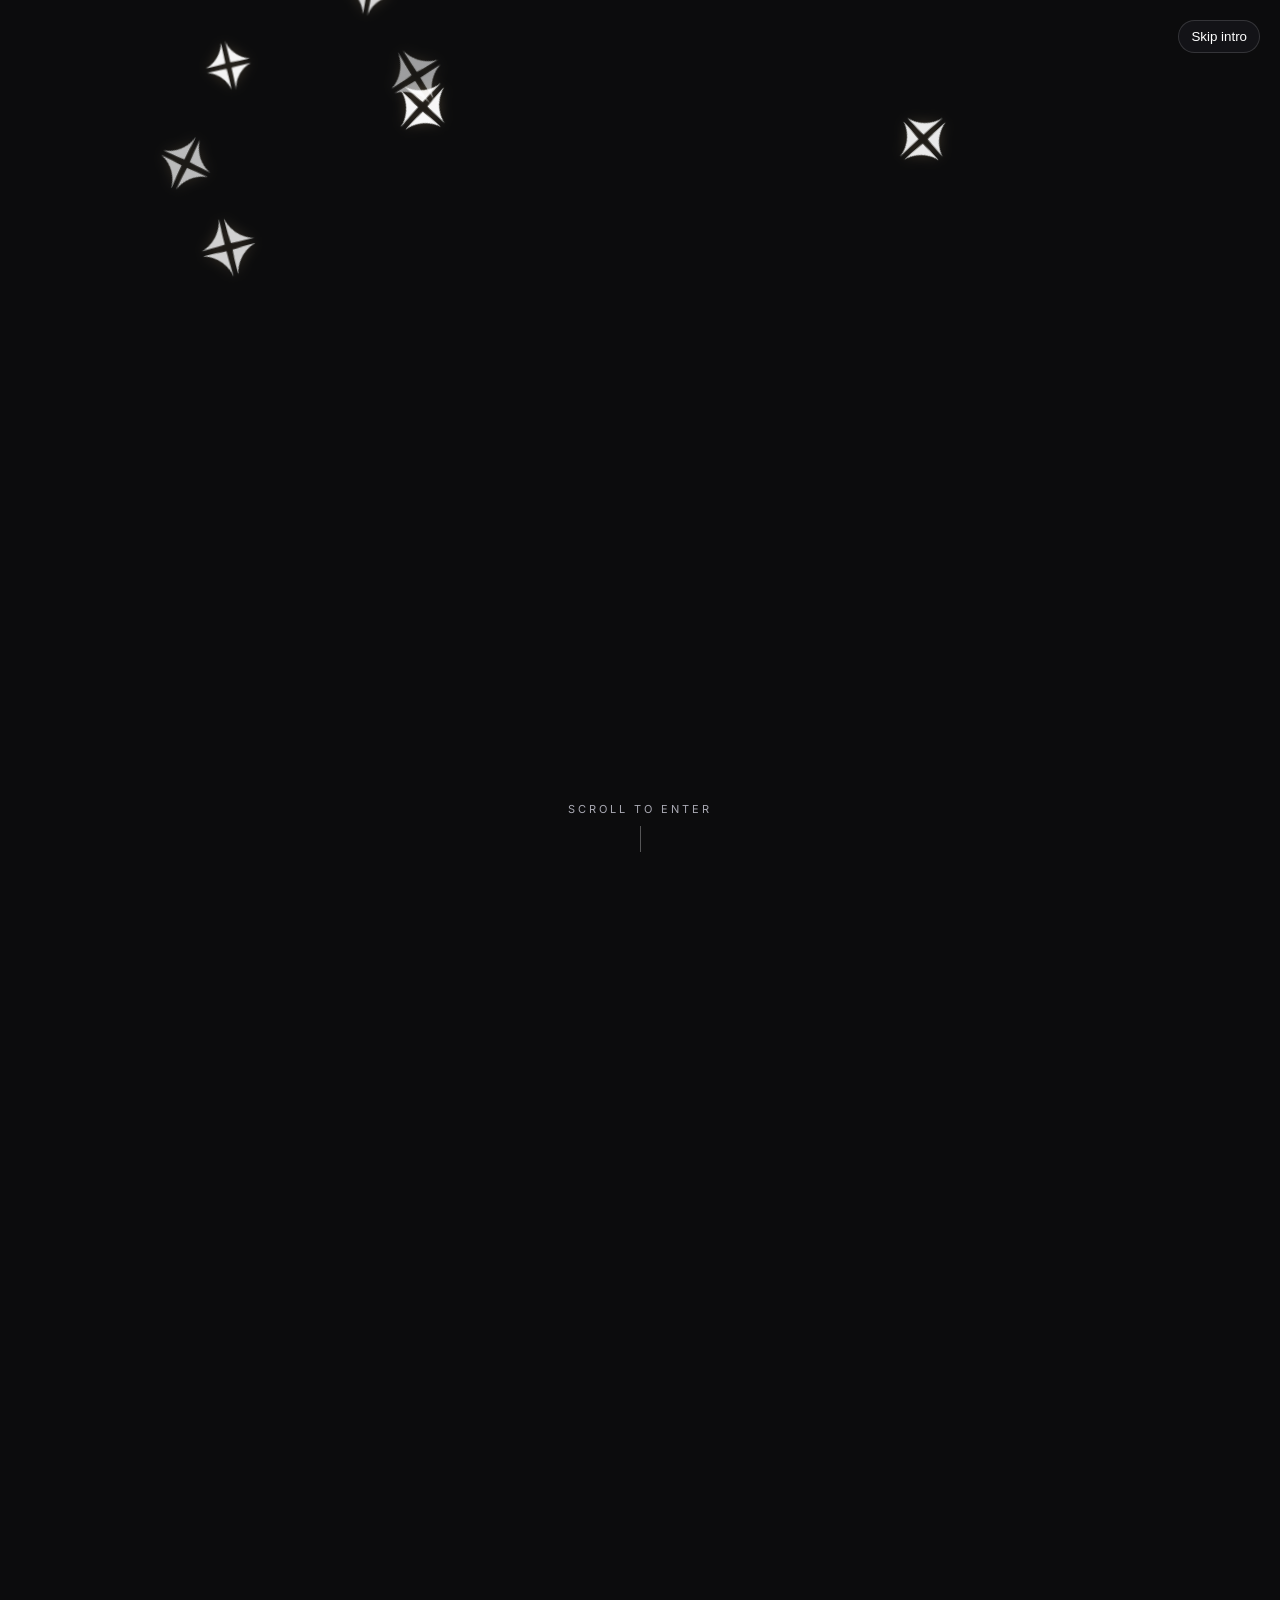
==== commit 9a1bc393: "Why noscript and styling implemented" ====
--- a/home.html
+++ b/home.html
@@ -337,6 +337,12 @@
       </div>
     </div>
   </section>
+
+  <noscript><style>
+    .headline .line,
+    .positioning__intro, .positioning__point,
+    .why__point { opacity:1!important; transform:none!important; }
+  </style></noscript>
 </div>
   <script src="script.js"></script>
 </body>
--- a/css/style.css
+++ b/css/style.css
@@ -617,4 +617,50 @@
 
 @media (prefers-reduced-motion: reduce) {
   .approach-step, .approach-step__detail, .approach-step__icon { transition: none !important; }
+}
+
+/* ===== Why D40 ===== */
+.why {
+  max-width: 1100px;
+  margin: 0 auto;
+  padding: 120px 20px 140px;
+  border-top: 1px solid color-mix(in srgb, var(--text) 10%, transparent);
+}
+
+.why__statement { max-width: 720px; margin: 0 auto 80px; text-align: center; }
+.why__headline { margin: 0; font: 700 44px/1.4 "Playfair Display", serif; letter-spacing: 1.5px; }
+.why__headline .line:nth-child(1) { color: var(--muted); font-size: .62em; }
+.why__headline .line:nth-child(2) { color: var(--text); }
+
+.why__points {
+  display: grid;
+  grid-template-columns: repeat(4, 1fr);
+  gap: 40px;
+}
+.why__point {
+  text-align: left;
+  padding-top: 20px;
+  border-top: 1px solid color-mix(in srgb, var(--text) 10%, transparent);
+}
+.why__index { margin: 0 0 14px; font-size: 12px; font-weight: 600; letter-spacing: 2px; color: var(--accent); }
+.why__label { margin: 0 0 8px; font: 700 18px/1.3 "Playfair Display", serif; }
+.why__detail { margin: 0; color: var(--muted); font-size: 14px; line-height: 1.6; }
+
+@media (max-width: 900px) { .why__points { grid-template-columns: repeat(2, 1fr); gap: 32px; } }
+@media (max-width: 500px) { .why__points { grid-template-columns: 1fr; } }
+
+/* Sequential reveal, picking up right as the statement finishes settling */
+.why__point {
+  opacity: 0;
+  transform: translateY(18px);
+  transition: opacity .7s cubic-bezier(.22,.8,.2,1), transform .7s cubic-bezier(.22,.8,.2,1);
+}
+.why.in-view .why__point { opacity: 1; transform: translateY(0); }
+.why.in-view .why__point:nth-child(1) { transition-delay: 900ms;  }
+.why.in-view .why__point:nth-child(2) { transition-delay: 1050ms; }
+.why.in-view .why__point:nth-child(3) { transition-delay: 1200ms; }
+.why.in-view .why__point:nth-child(4) { transition-delay: 1350ms; }
+
+@media (prefers-reduced-motion: reduce) {
+  .why__point { opacity: 1; transform: none; transition: none !important; }
 }
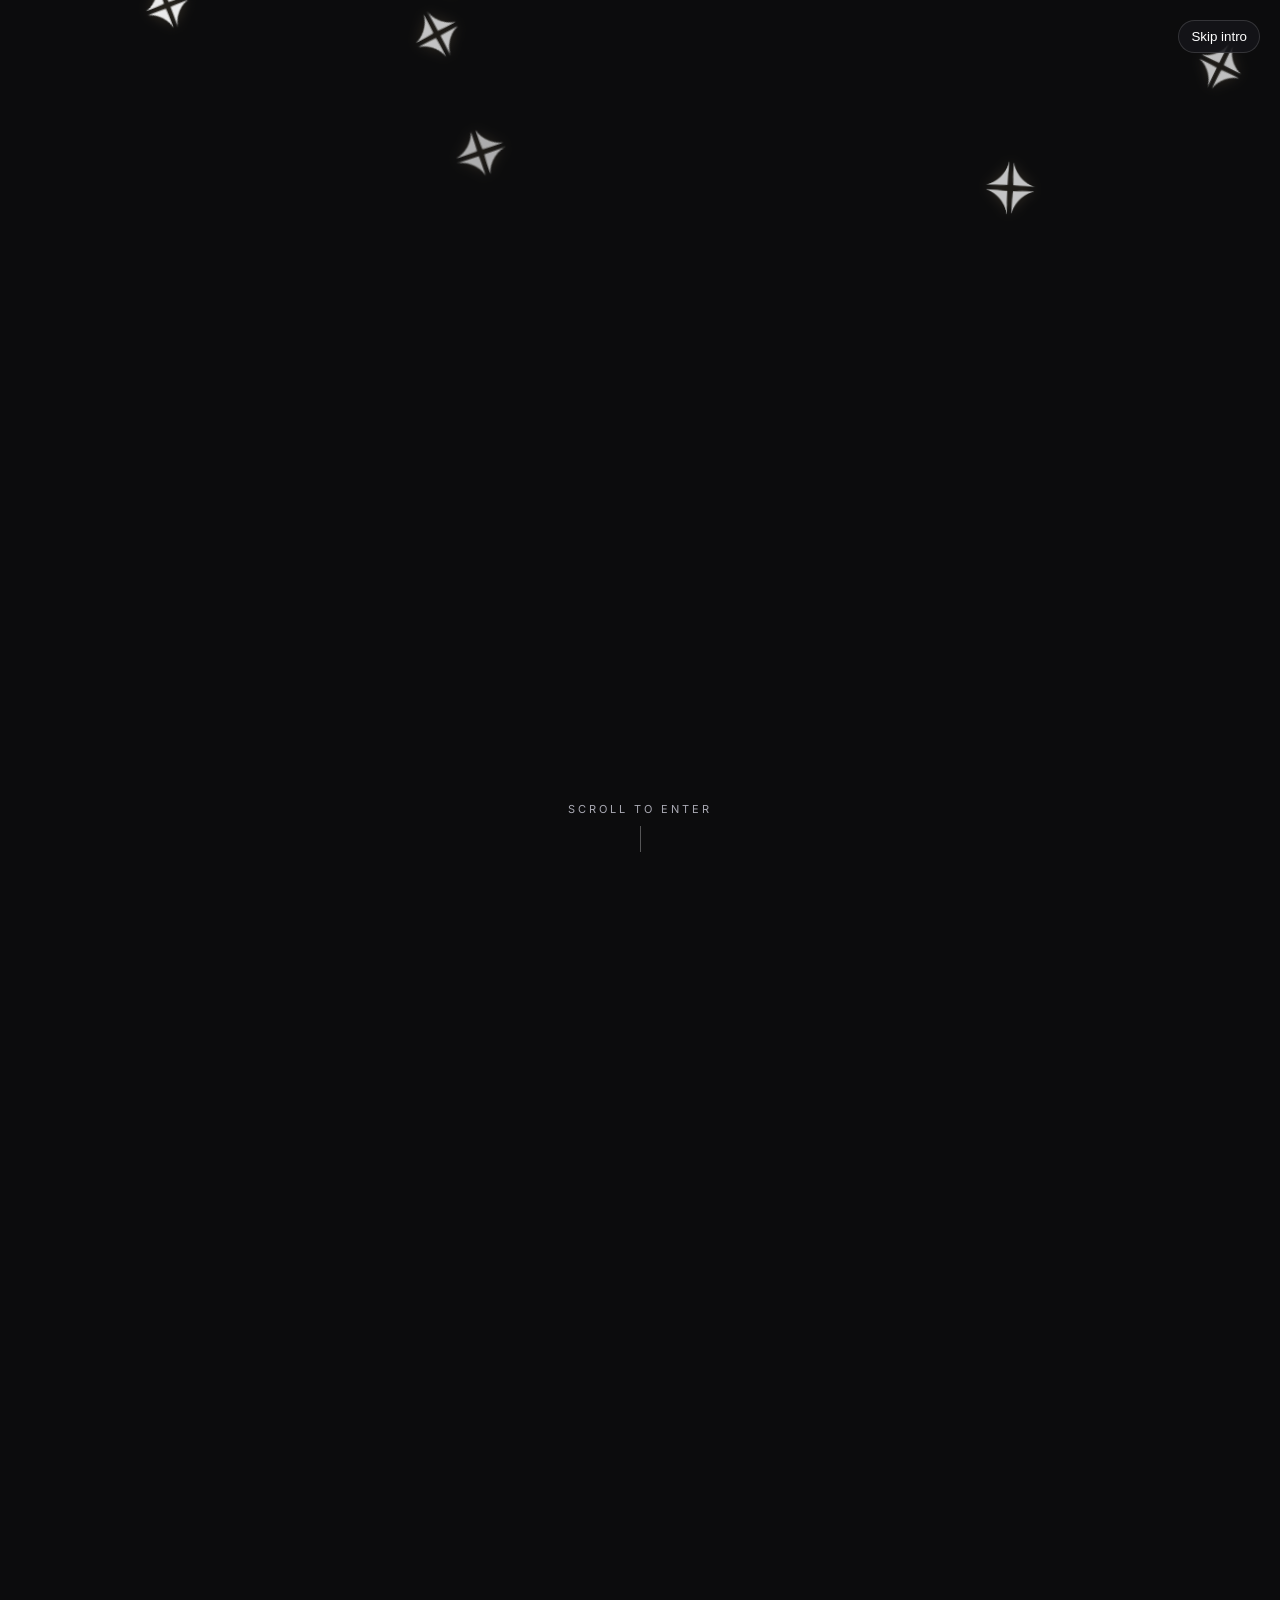
==== commit 3383ad5e: "CTA Implementation" ====
--- a/home.html
+++ b/home.html
@@ -98,7 +98,6 @@
     </section>
 
     </div>
-    <noscript><style>.positioning__intro,.positioning__point{opacity:1!important;transform:none!important;}</style></noscript>
 
     <section class="services" id="services">
       <div class="services__intro">
@@ -338,12 +337,29 @@
     </div>
   </section>
 
+  <section class="final-cta" id="final-cta">
+    <div class="final-cta__star" aria-hidden="true">
+      <img src="Imgs/D40 Star White Trans.png" alt="">
+    </div>
+
+    <div class="final-cta__content">
+      <h2 class="final-cta__headline">Ready to scale?</h2>
+      <p class="final-cta__subhead">Let's build the digital infrastructure for what's next.</p>
+      <a class="cta-btn" href="https://instagram.com/godhasdonia" target="_blank" rel="noopener">
+        Get a Quote <span class="cta-btn__arrow" aria-hidden="true">→</span>
+      </a>
+      <p class="final-cta__services">Web Development <span aria-hidden="true">·</span> SEO <span aria-hidden="true">·</span> Digital Growth</p>
+    </div>
+  </section>
+
   <noscript><style>
     .headline .line,
     .positioning__intro, .positioning__point,
-    .why__point { opacity:1!important; transform:none!important; }
+    .why__point,
+    .final-cta__content { opacity:1!important; transform:none!important; }
   </style></noscript>
 </div>
+
   <script src="script.js"></script>
 </body>
 </html>
--- a/css/style.css
+++ b/css/style.css
@@ -619,7 +619,7 @@
   .approach-step, .approach-step__detail, .approach-step__icon { transition: none !important; }
 }
 
-/* ===== Why D40 ===== */
+/*Why D40 */
 .why {
   max-width: 1100px;
   margin: 0 auto;
@@ -629,8 +629,8 @@
 
 .why__statement { max-width: 720px; margin: 0 auto 80px; text-align: center; }
 .why__headline { margin: 0; font: 700 44px/1.4 "Playfair Display", serif; letter-spacing: 1.5px; }
-.why__headline .line:nth-child(1) { color: var(--muted); font-size: .62em; }
-.why__headline .line:nth-child(2) { color: var(--text); }
+.why__headline .line:nth-child(1) { color: var(--muted); font-size: 26px;}
+.why__headline .line:nth-child(2) { color: var(--text); font-size: 34px;}
 
 .why__points {
   display: grid;
@@ -642,9 +642,9 @@
   padding-top: 20px;
   border-top: 1px solid color-mix(in srgb, var(--text) 10%, transparent);
 }
-.why__index { margin: 0 0 14px; font-size: 12px; font-weight: 600; letter-spacing: 2px; color: var(--accent); }
-.why__label { margin: 0 0 8px; font: 700 18px/1.3 "Playfair Display", serif; }
-.why__detail { margin: 0; color: var(--muted); font-size: 14px; line-height: 1.6; }
+.why__index { margin: 0 0 14px; font-size: 16px; font-weight: 600; letter-spacing: 2px; color: var(--accent); }
+.why__label { margin: 0 0 8px; font: 700 20px/1.3 "Playfair Display", serif; }
+.why__detail { margin: 0; color: var(--muted); font-size: 18px; line-height: 1.6; }
 
 @media (max-width: 900px) { .why__points { grid-template-columns: repeat(2, 1fr); gap: 32px; } }
 @media (max-width: 500px) { .why__points { grid-template-columns: 1fr; } }
@@ -663,4 +663,109 @@
 
 @media (prefers-reduced-motion: reduce) {
   .why__point { opacity: 1; transform: none; transition: none !important; }
+}
+
+/* Final CTA */
+
+.final-cta {
+  position: relative;
+  overflow: hidden;
+  isolation: isolate; /* keeps the star and content's z-index contained to this section */
+  background: #000;   /* pinned true black on purpose — see note below */
+  min-height: 100vh;
+  min-height: 100svh;
+  padding: 120px 20px;
+  display: flex;
+  align-items: center;
+  justify-content: center;
+  text-align: center;
+}
+
+.final-cta__star {
+  position: absolute;
+  top: 50%; left: 50%;
+  width: min(60vw, 620px);
+  transform: translate(-50%, -50%);
+  z-index: 0;
+  pointer-events: none;
+  animation: cta-star-float 18s ease-in-out infinite;
+}
+.final-cta__star img {
+  width: 100%;
+  height: auto;
+  opacity: .07;
+  filter: blur(1px);
+  animation: cta-star-breathe 8s ease-in-out infinite;
+}
+
+@keyframes cta-star-float {
+  0%, 100% { transform: translate(-50%, -50%) translateY(0); }
+  50%      { transform: translate(-50%, -50%) translateY(-16px); }
+}
+@keyframes cta-star-breathe {
+  0%, 100% { opacity: .05; }
+  50%      { opacity: .11; }
+}
+
+.final-cta__content {
+  position: relative;
+  z-index: 1;
+  max-width: 760px;
+  opacity: 0;
+  transform: translateY(24px);
+  transition: opacity .9s cubic-bezier(.22,.8,.2,1), transform .9s cubic-bezier(.22,.8,.2,1);
+}
+.final-cta.in-view .final-cta__content { opacity: 1; transform: translateY(0); }
+
+.final-cta__headline {
+  margin: 0 0 22px;
+  font: 700 clamp(48px, 8vw, 104px)/1.05 "Playfair Display", serif;
+  color: #fff;
+}
+.final-cta__subhead {
+  margin: 0 auto;
+  max-width: 480px;
+  color: #a9a9b3;
+  font-size: 17px;
+  line-height: 1.6;
+}
+
+.cta-btn {
+  display: inline-flex;
+  align-items: center;
+  gap: 10px;
+  margin-top: 44px;
+  background: #fff;
+  color: #000;
+  font-weight: 600;
+  font-size: 16px;
+  letter-spacing: .3px;
+  padding: 18px 34px;
+  border-radius: 999px;
+  text-decoration: none;
+  transition: transform .3s cubic-bezier(.22,.8,.2,1), box-shadow .3s ease;
+}
+.cta-btn:hover { transform: translateY(-4px); box-shadow: 0 18px 40px rgba(0,0,0,.4); }
+.cta-btn:focus-visible { outline: none; box-shadow: 0 0 0 2px rgba(255,255,255,.5); }
+.cta-btn__arrow { transition: transform .3s ease; }
+.cta-btn:hover .cta-btn__arrow { transform: translateX(4px); }
+
+.final-cta__services {
+  margin: 56px 0 0;
+  color: #6b6b74;
+  font-size: 12px;
+  letter-spacing: 2px;
+  text-transform: uppercase;
+}
+.final-cta__services span { margin: 0 14px; color: #3a3a40; }
+
+@media (max-width: 600px) {
+  .final-cta { padding: 100px 20px; }
+  .final-cta__services span { display: block; margin: 12px 0; }
+}
+
+@media (prefers-reduced-motion: reduce) {
+  .final-cta__star, .final-cta__star img { animation: none !important; }
+  .final-cta__content, .cta-btn { transition: none !important; }
+  .final-cta__content { opacity: 1 !important; transform: none !important; }
 }
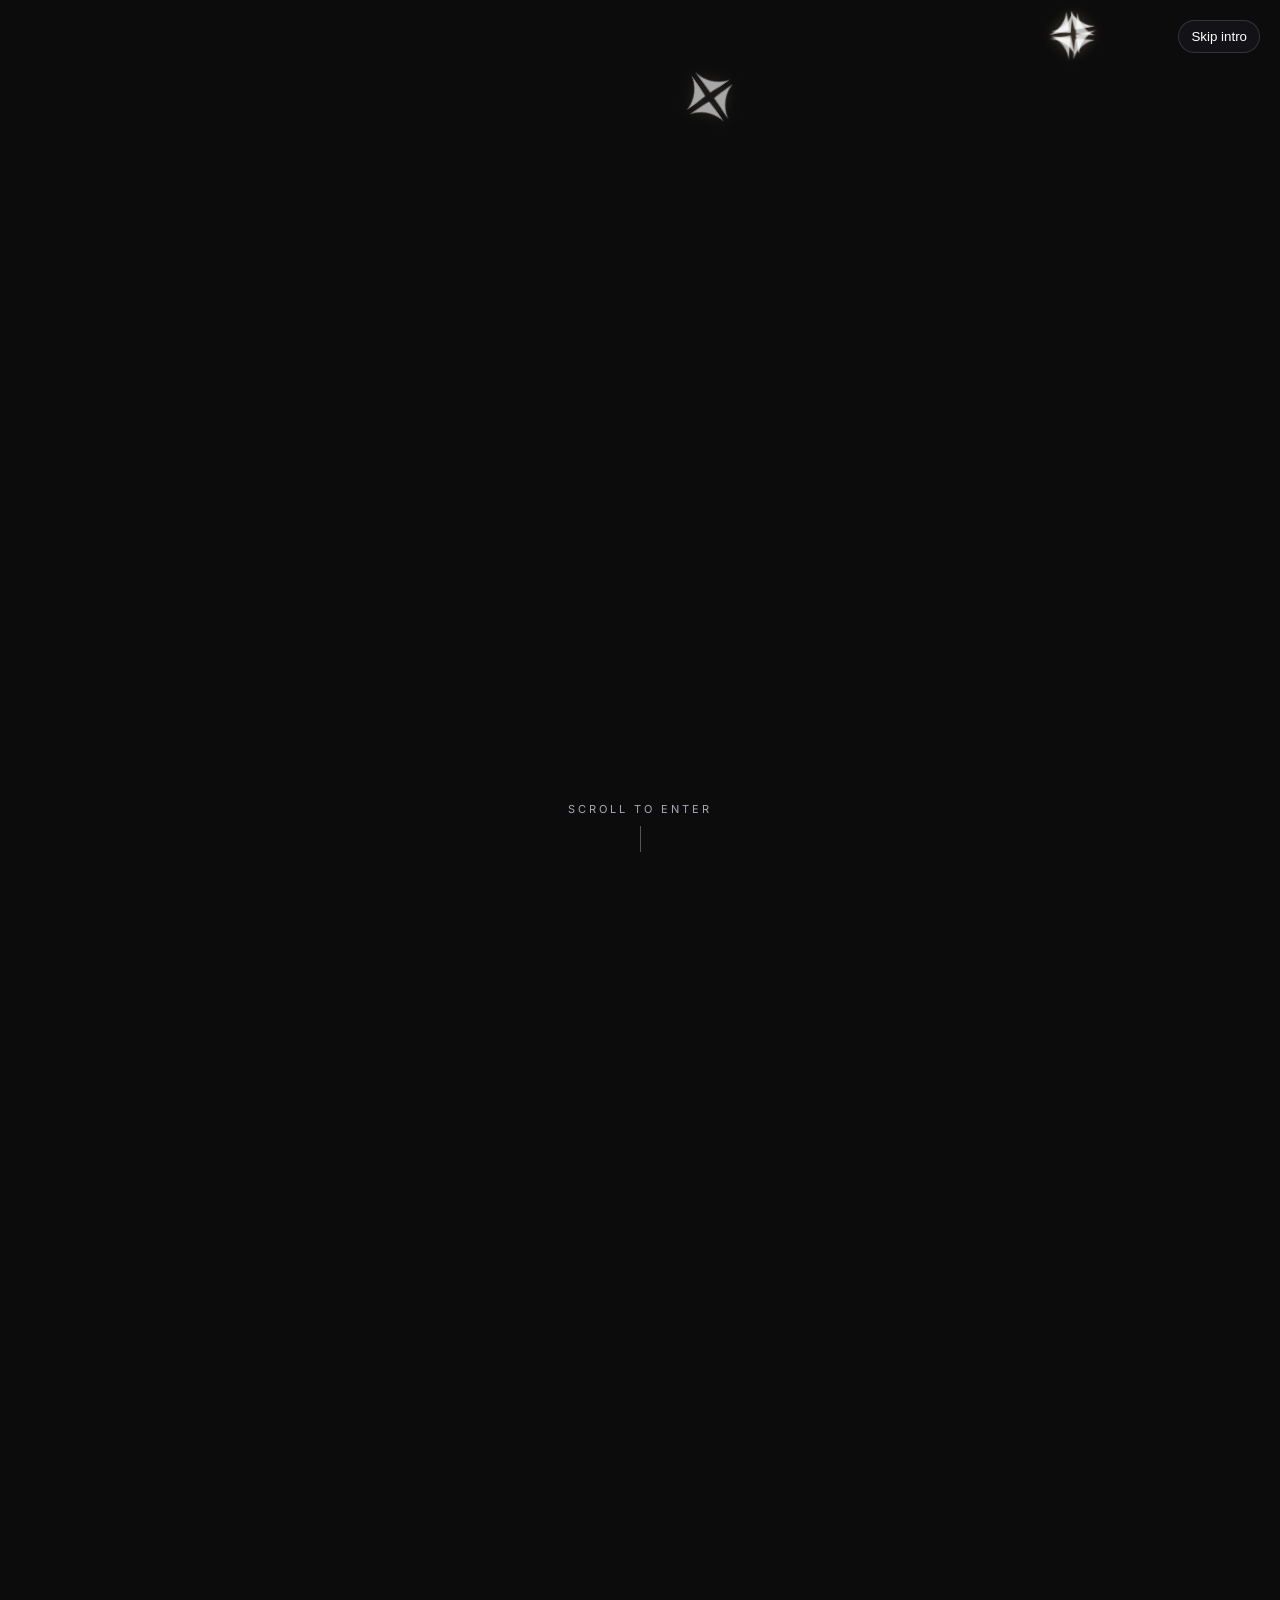
==== commit c299e58c: "Removal of Star logo in CTA" ====
--- a/home.html
+++ b/home.html
@@ -339,7 +339,7 @@
 
   <section class="final-cta" id="final-cta">
     <div class="final-cta__star" aria-hidden="true">
-      <img src="Imgs/D40 Star White Trans.png" alt="">
+      <!--<img src="Imgs/D40 Star White Trans.png" alt="">-->
     </div>
 
     <div class="final-cta__content">
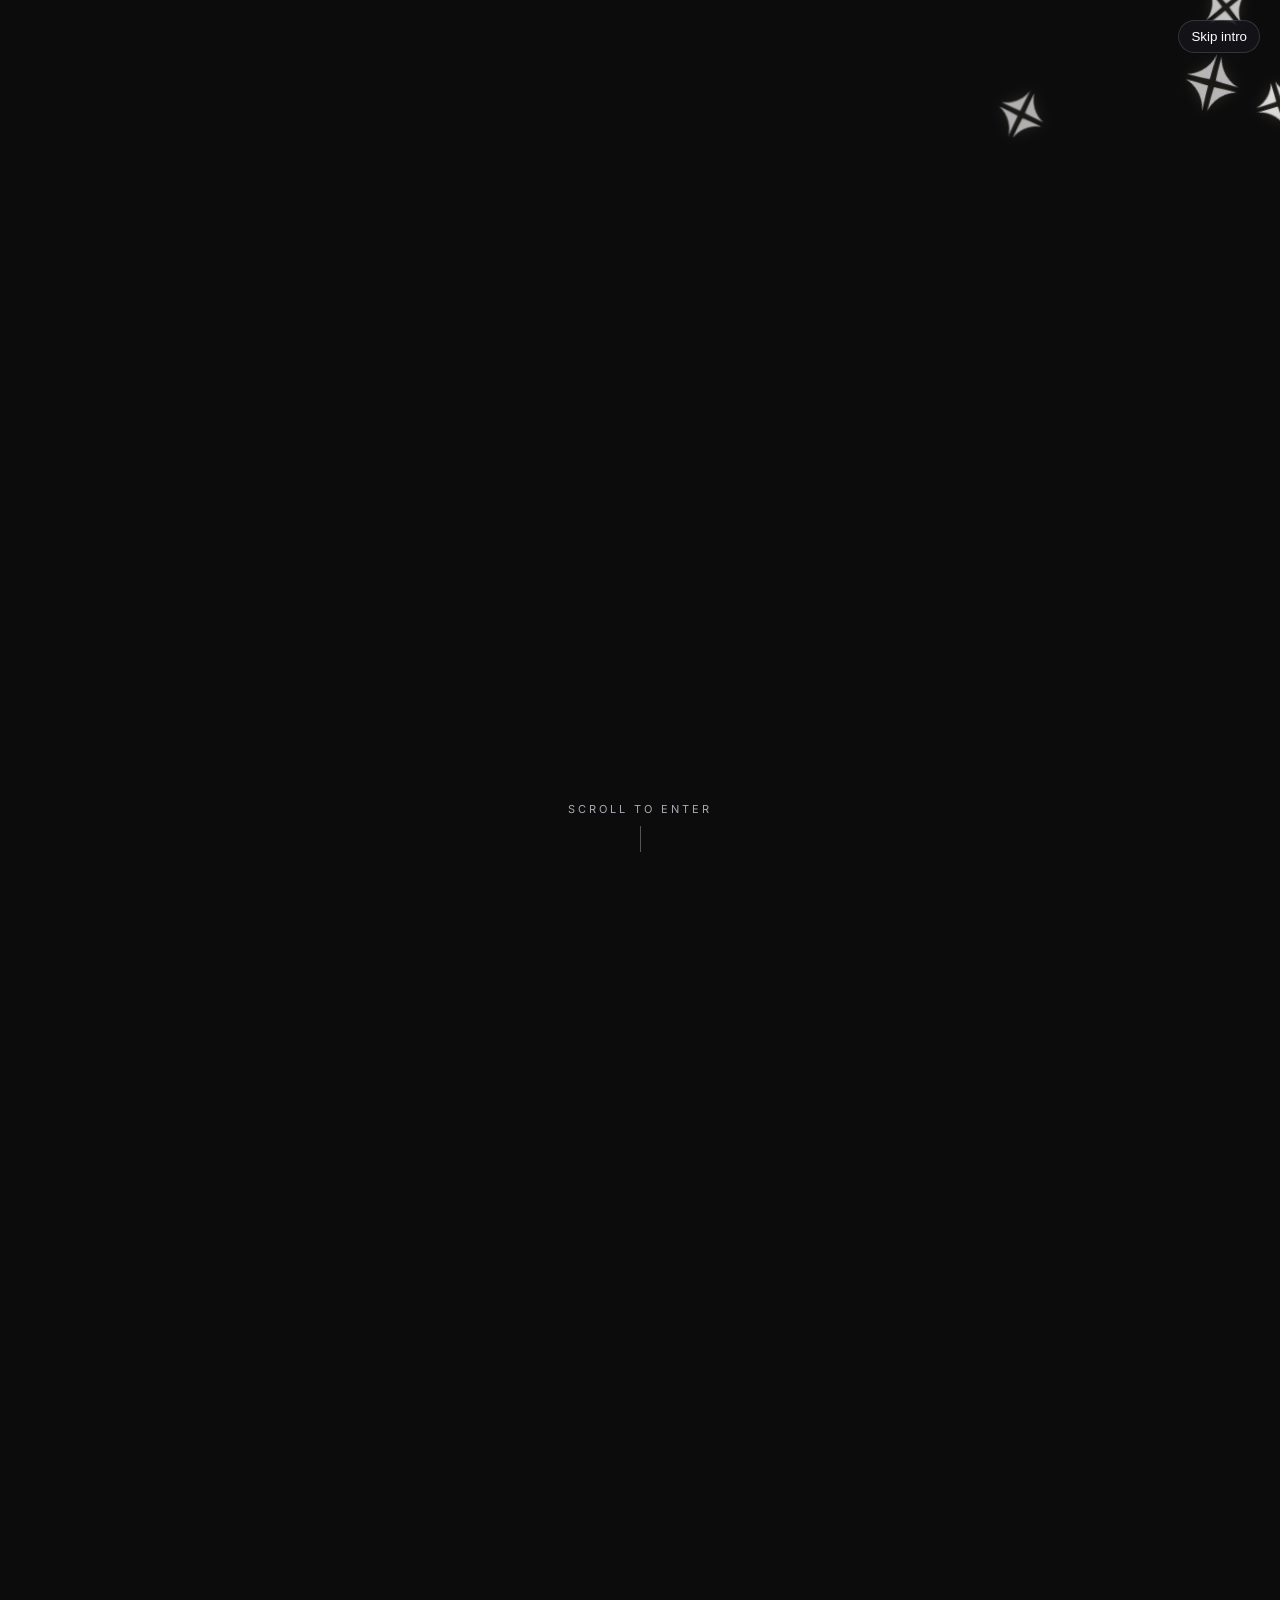
==== commit 9113bb96: "Footer html implemented" ====
--- a/home.html
+++ b/home.html
@@ -97,8 +97,6 @@
       </div>
     </section>
 
-    </div>
-
     <section class="services" id="services">
       <div class="services__intro">
         <p class="services__kicker">Services</p>
@@ -352,6 +350,39 @@
     </div>
   </section>
 
+  <footer class="site-footer" role="contentinfo">
+      <div class="footer__top">
+        <div class="footer__brand">
+          <img src="Imgs/D40 Monogram White Trans.png" alt="D40" class="footer__mark">
+          <p class="footer__tagline">Built for Scale.</p>
+        </div>
+
+        <div class="footer__col">
+          <p class="footer__col-label">Services</p>
+          <ul class="footer__list">
+            <li>Web Development</li>
+            <li>SEO</li>
+            <li>Digital Growth</li>
+          </ul>
+        </div>
+
+        <div class="footer__col">
+          <p class="footer__col-label">Site</p>
+          <ul class="footer__list">
+            <li><a href="#">About</a></li>
+            <li><a href="#">Services</a></li>
+            <li><a href="#">Work</a></li>
+            <li><a href="#">Contact</a></li>
+          </ul>
+        </div>
+      </div>
+
+      <div class="footer__bottom">
+        <p class="footer__copy">&copy; <span id="footer-year">2026</span> D40 Digital Growth<span class="footer__location"> · South Africa</span></p>
+        <a class="footer__social" href="#" target="_blank" rel="noopener">LinkedIn</a>
+      </div>
+  </footer>
+
   <noscript><style>
     .headline .line,
     .positioning__intro, .positioning__point,
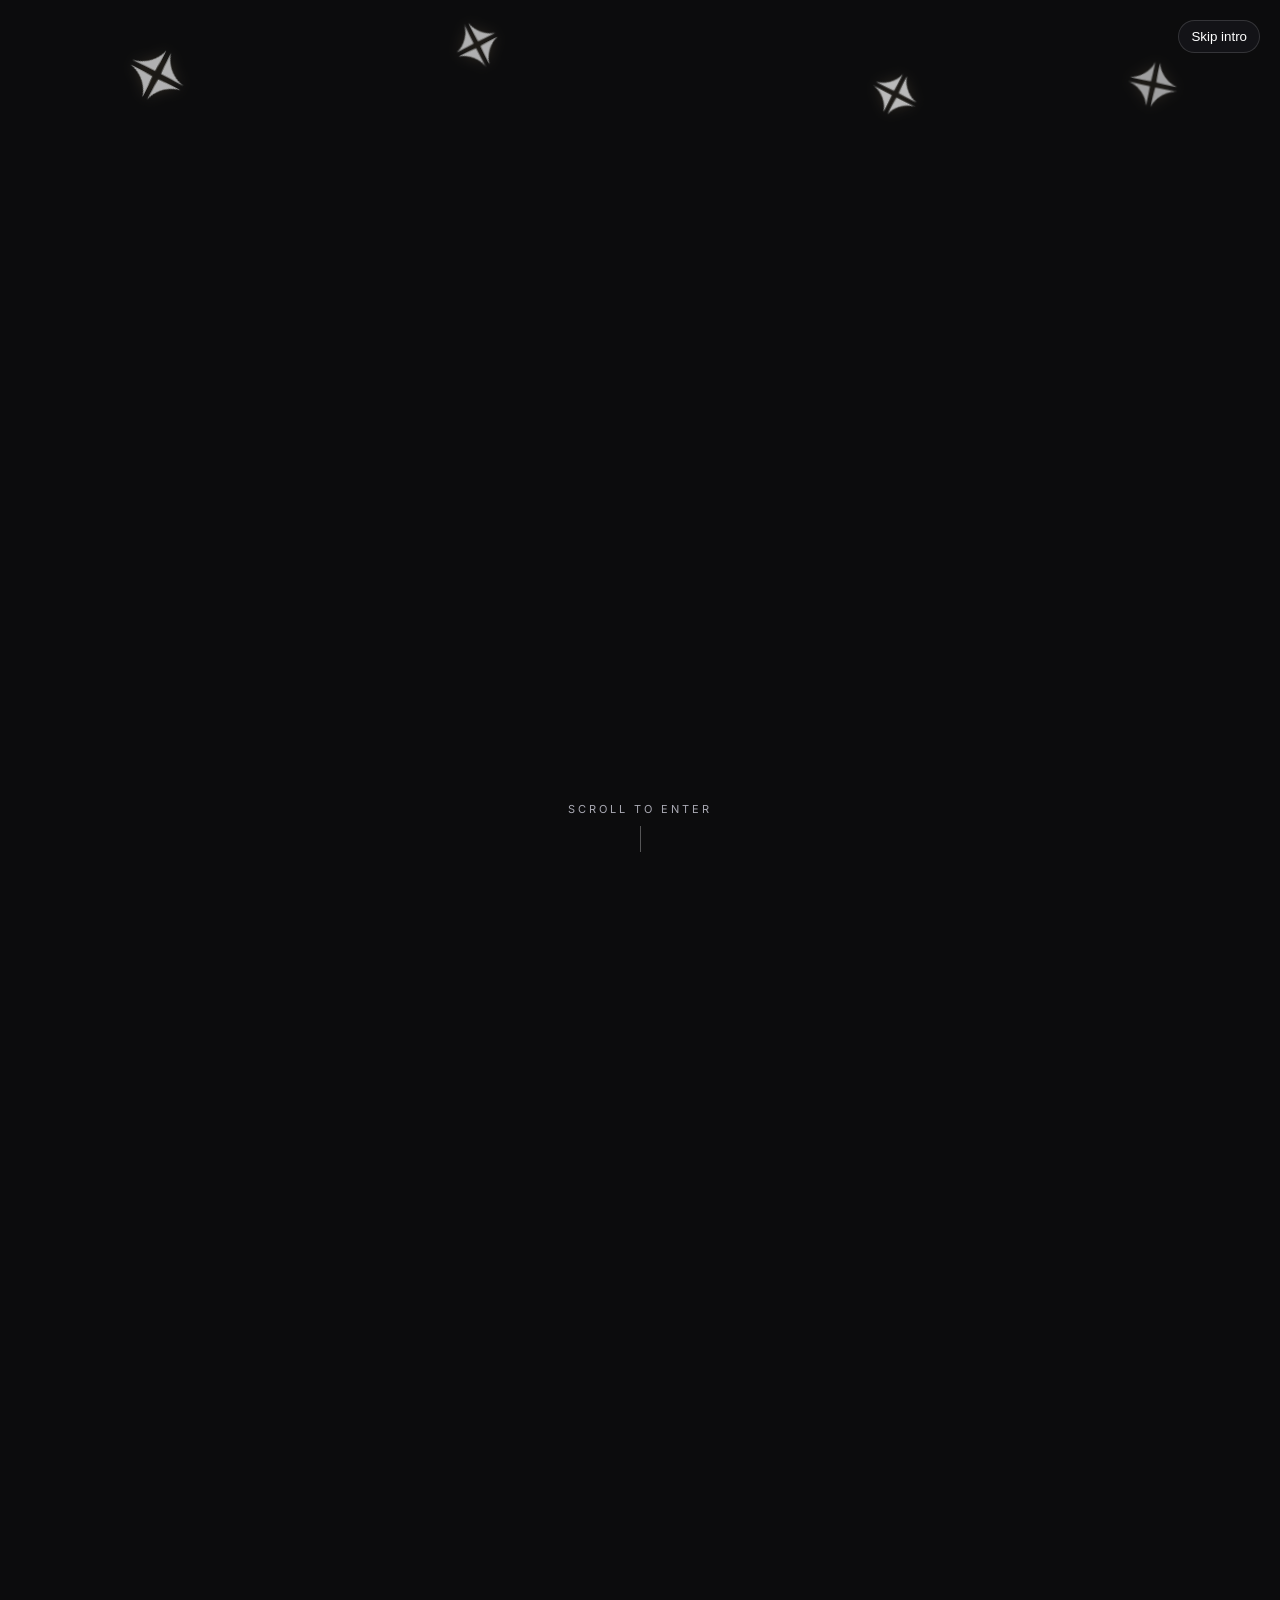
==== commit 8353606a: "Full Footer implementation" ====
--- a/home.html
+++ b/home.html
@@ -36,7 +36,7 @@
             </a>
 
             <div class="controls">
-              <a class="btn" href="https://instagram.com/godhasdonia" target="_blank" rel="noopener">Get a Quote</a>
+              <a class="btn" href="https://instagram.com/godhasdonia" target="_blank" rel="noopener">Our Plans</a>
               <a class="btn" href="https://instagram.com/godhasdonia" target="_blank" rel="noopener">Log in</a>
               <a class="btn" href="https://instagram.com/godhasdonia" target="_blank" rel="noopener">Sign in</a>
             </div>
@@ -344,7 +344,7 @@
       <h2 class="final-cta__headline">Ready to scale?</h2>
       <p class="final-cta__subhead">Let's build the digital infrastructure for what's next.</p>
       <a class="cta-btn" href="https://instagram.com/godhasdonia" target="_blank" rel="noopener">
-        Get a Quote <span class="cta-btn__arrow" aria-hidden="true">→</span>
+        Our Plans <span class="cta-btn__arrow" aria-hidden="true">→</span>
       </a>
       <p class="final-cta__services">Web Development <span aria-hidden="true">·</span> SEO <span aria-hidden="true">·</span> Digital Growth</p>
     </div>
@@ -360,9 +360,9 @@
         <div class="footer__col">
           <p class="footer__col-label">Services</p>
           <ul class="footer__list">
-            <li>Web Development</li>
-            <li>SEO</li>
-            <li>Digital Growth</li>
+            <li><a href="#">Web Development</a></li>
+            <li><a href="#">SEO</a></li>
+            <li><a href="#">Digital Growth</a></li>
           </ul>
         </div>
 
--- a/css/style.css
+++ b/css/style.css
@@ -768,4 +768,67 @@
   .final-cta__star, .final-cta__star img { animation: none !important; }
   .final-cta__content, .cta-btn { transition: none !important; }
   .final-cta__content { opacity: 1 !important; transform: none !important; }
+}
+
+/* Footer */
+.site-footer {
+  max-width: 1300px;
+  margin: 0 auto;
+  padding: 80px 20px 40px;
+}
+
+.footer__top {
+  display: grid;
+  grid-template-columns: 1.4fr 1fr 1fr;
+  gap: 40px;
+  padding-bottom: 56px;
+  border-bottom: 1px solid color-mix(in srgb, var(--text) 10%, transparent);
+}
+
+.footer__brand { display: flex; flex-direction: column; gap: 10px; }
+.footer__mark { height: 125px; width: 125px; opacity: .9; margin-left: -15px; }
+.footer__tagline { margin: 0; color: var(--muted); font-size: 14px; }
+
+.footer__col-label {
+  margin: 0 0 16px;
+  font-size: 11px;
+  font-weight: 600;
+  letter-spacing: 2px;
+  text-transform: uppercase;
+  color: var(--muted);
+}
+.footer__list { list-style: none; margin: 0; padding: 0; display: grid; gap: 10px; }
+.footer__list a {
+  color: var(--text);
+  text-decoration: none;
+  font-size: 14px;
+  transition: color .2s ease;
+}
+.footer__list a:hover { color: var(--accent); }
+
+.footer__bottom {
+  display: flex;
+  align-items: center;
+  justify-content: space-between;
+  flex-wrap: wrap;
+  gap: 16px;
+  padding-top: 28px;
+}
+.footer__copy { margin: 0; color: var(--muted); font-size: 13px; }
+.footer__location { color: color-mix(in srgb, var(--muted) 70%, transparent); }
+.footer__social {
+  color: var(--text);
+  text-decoration: none;
+  font-size: 13px;
+  font-weight: 600;
+  letter-spacing: .3px;
+  border-bottom: 1px solid color-mix(in srgb, var(--text) 25%, transparent);
+  padding-bottom: 2px;
+  transition: color .2s ease, border-color .2s ease;
+}
+.footer__social:hover { color: var(--accent); border-color: var(--accent); }
+
+@media (max-width: 700px) {
+  .footer__top { grid-template-columns: 1fr; gap: 32px; }
+  .footer__bottom { flex-direction: column; align-items: flex-start; }
 }
